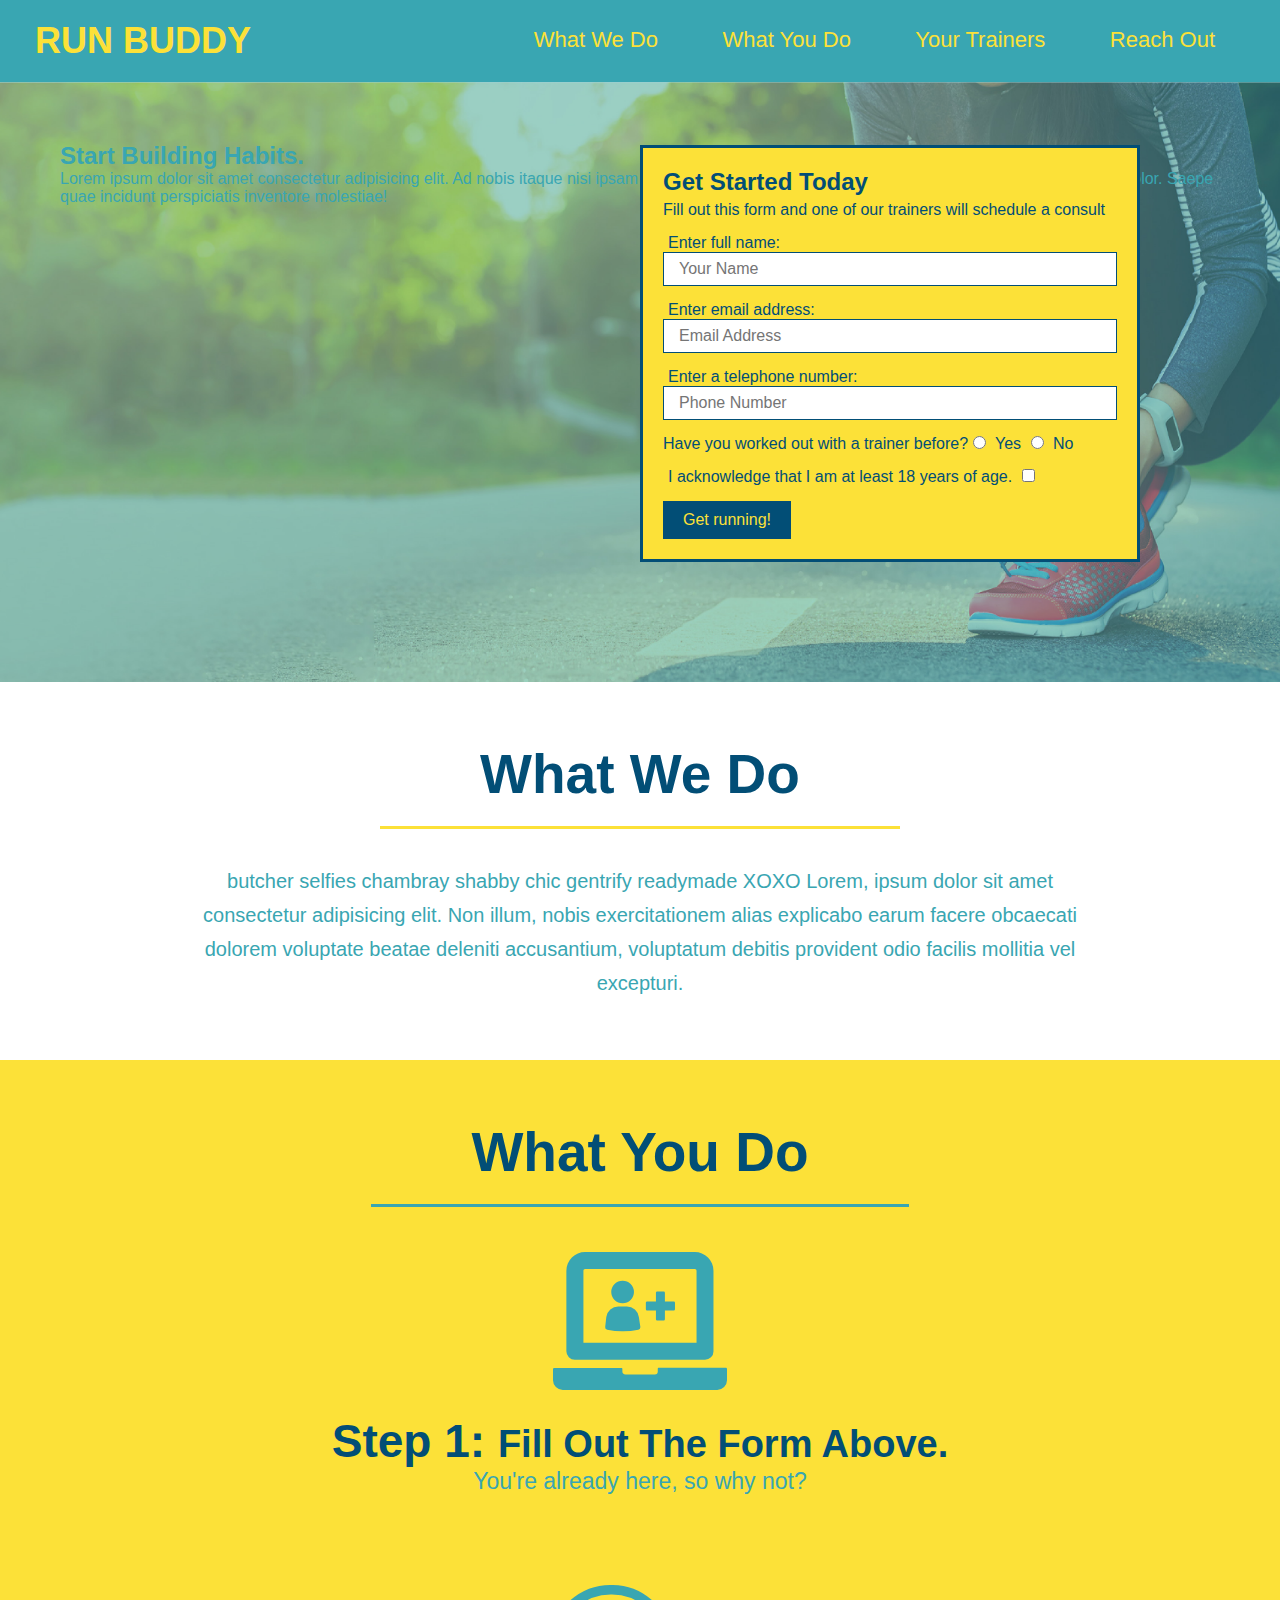
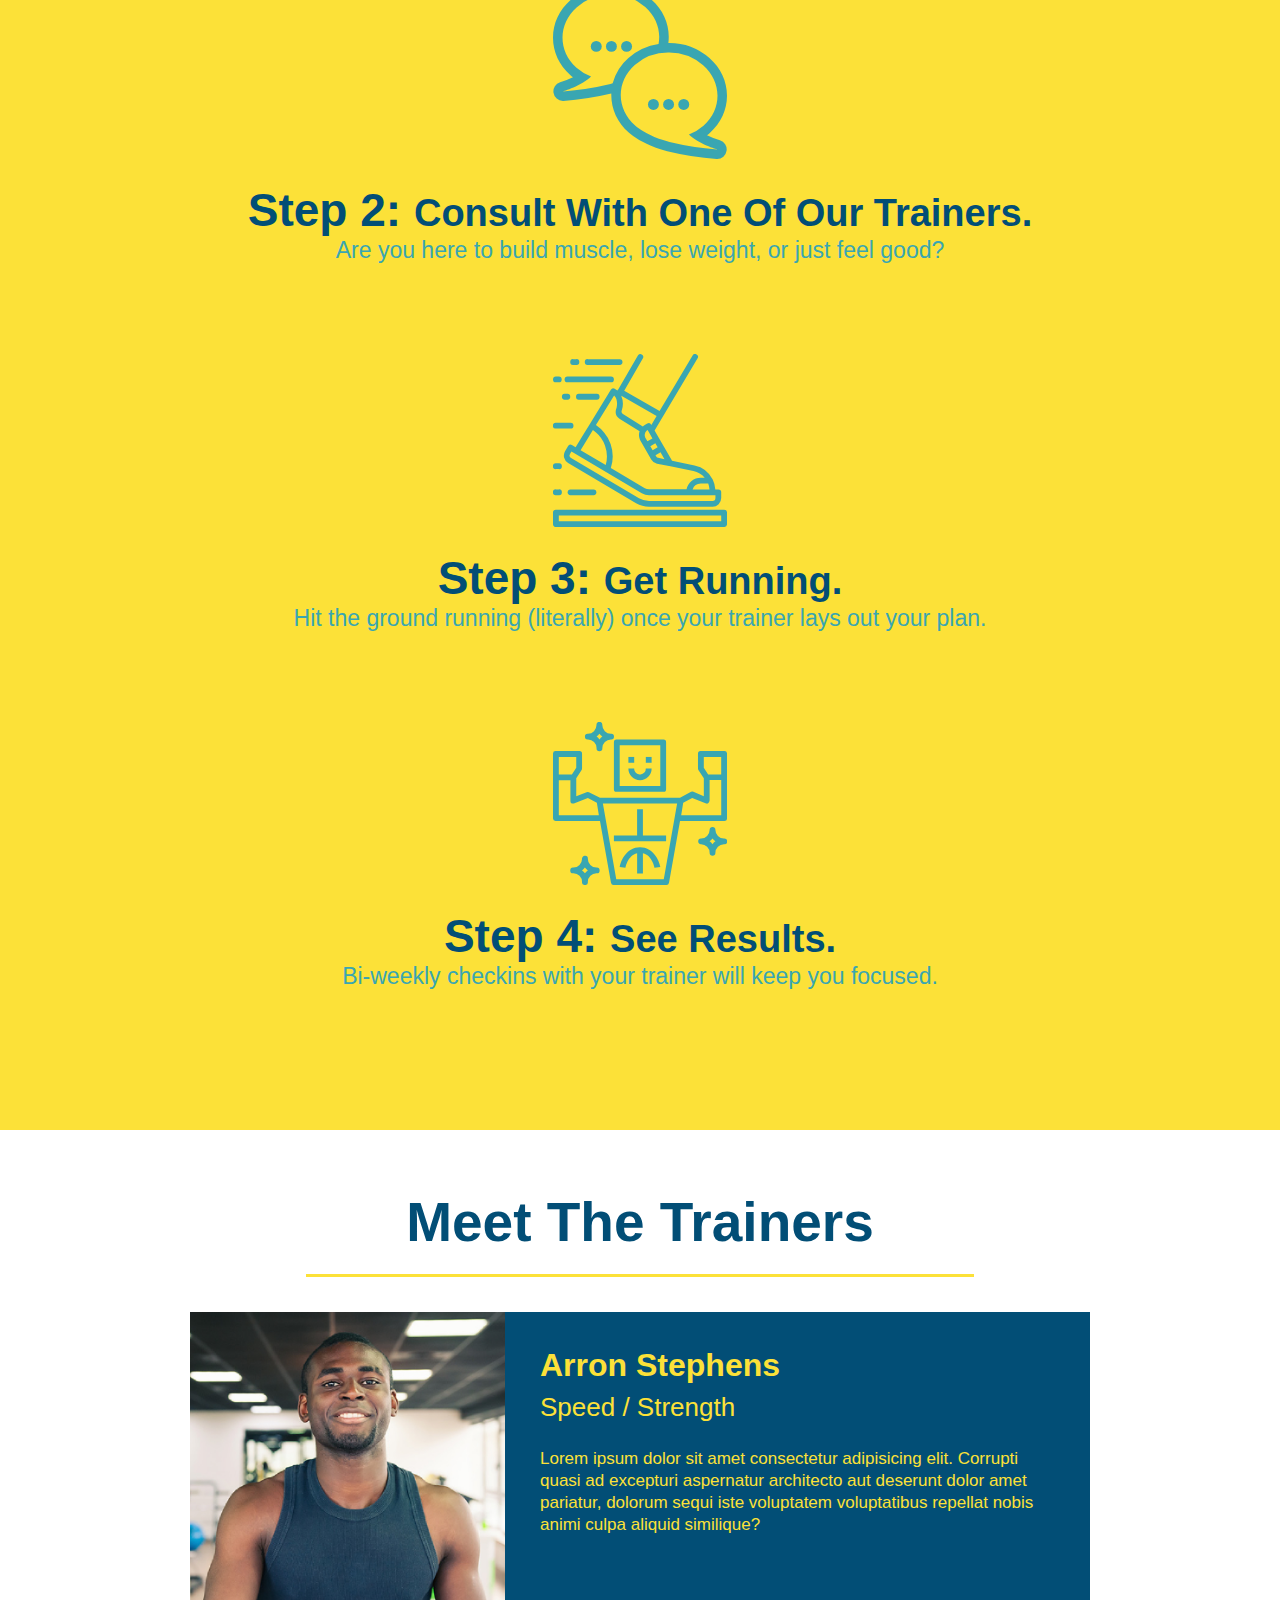
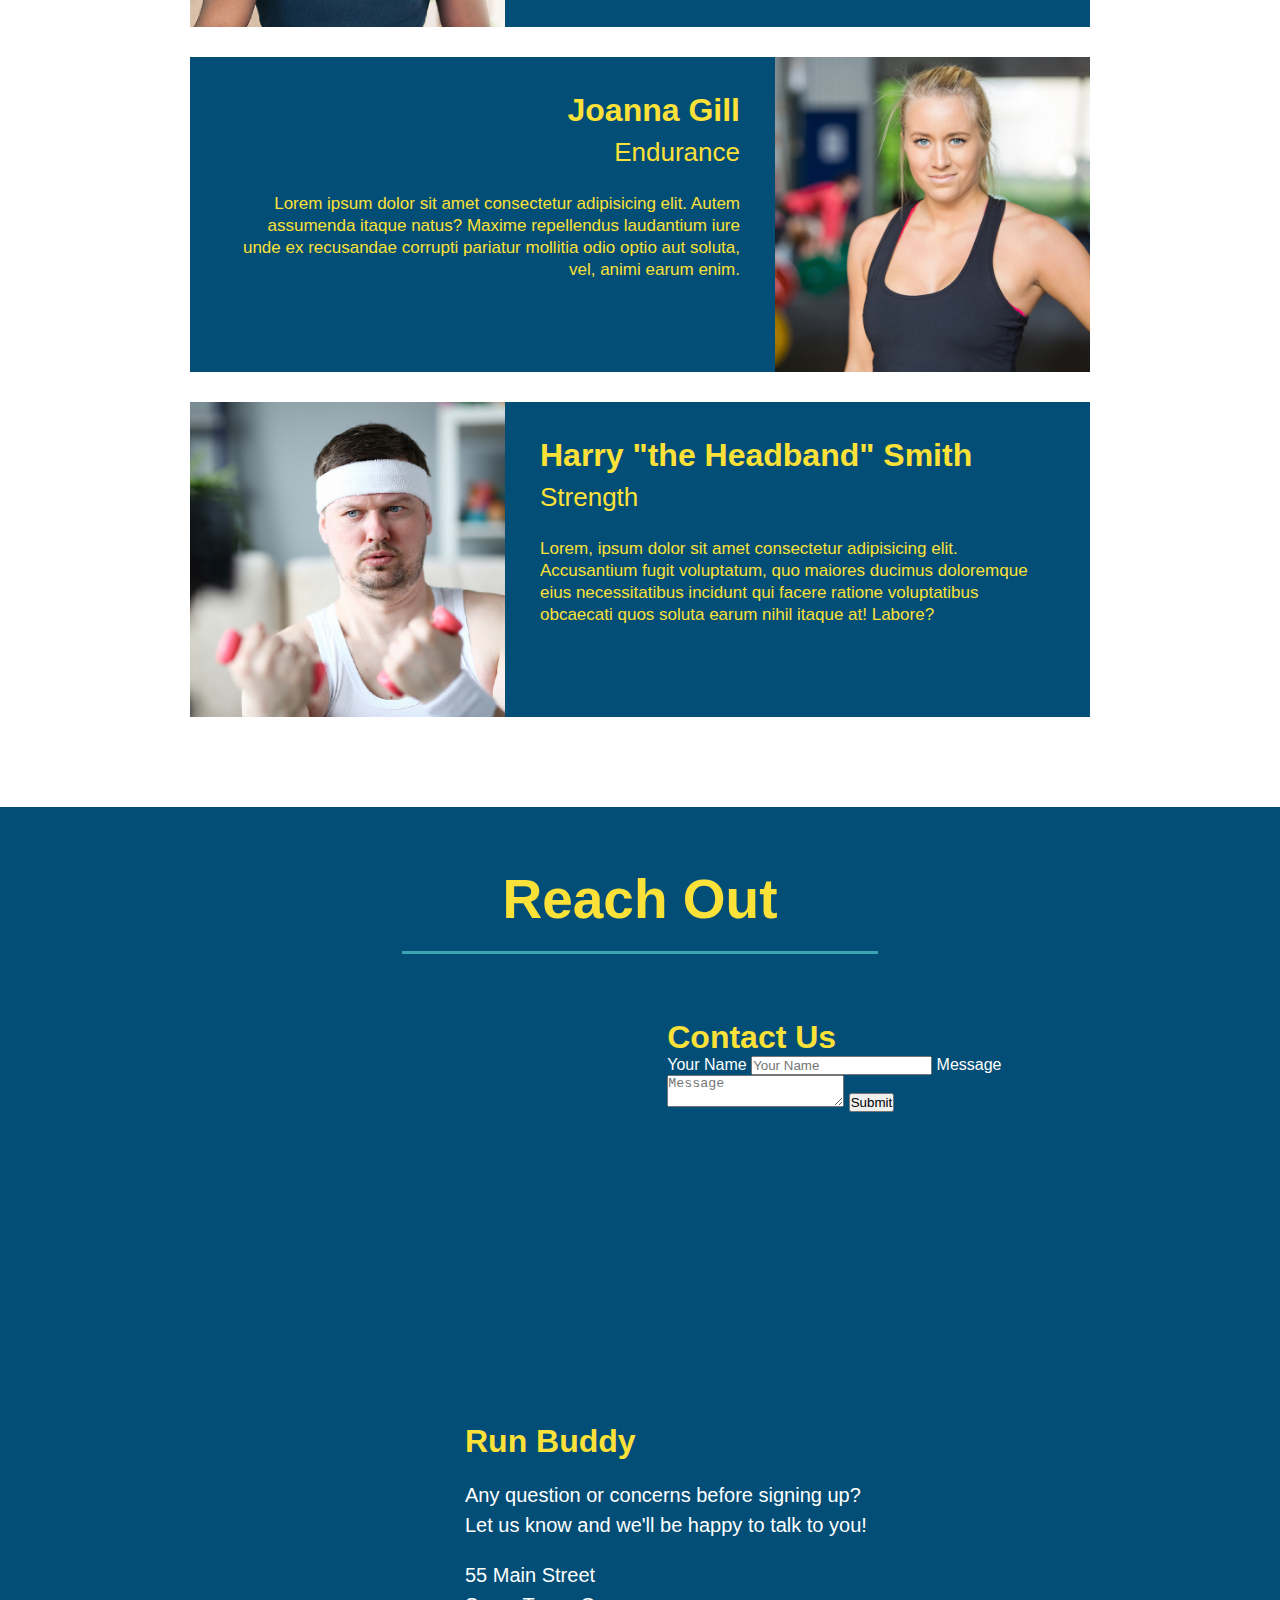
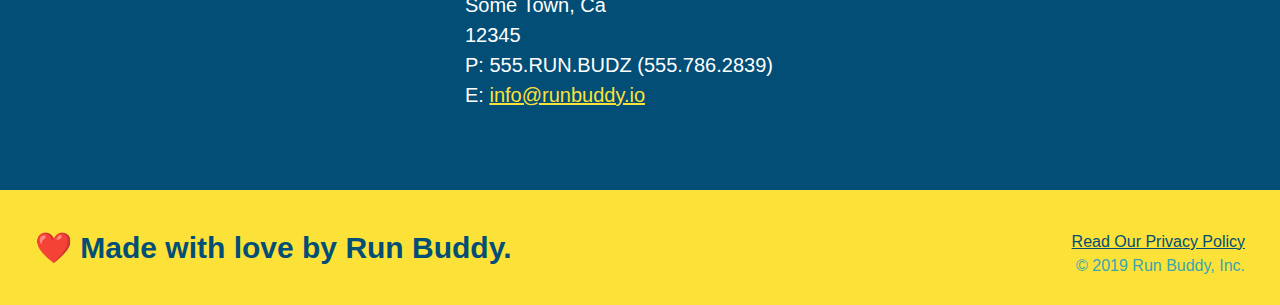
==== index.html @ 418b0c15 "add contact form" ====
<!DOCTYPE html>
<html lang="en">
    <head>
        <meta charset="UTF-8" />
        <link rel="stylesheet" href="./assets/css/style.css" />
        <title>Run Buddy</title>
    </head>
    <body>
        <!-- navigation -->
    <header>
        <h1>
            <a href="/">RUN BUDDY</a></h1>
        <nav>
            <!-- Unordered list element -->
            <ul>
                <!-- List item element -->
                <li>
                    <!-- Anchor element -->
                    <a href="#what-we-do">What We Do</A>
                </li>
                <li>
                    <a href="#what-you-do">What You Do</a>
                </li>
                <li>
                    <a href="#your-trainers">Your Trainers</a>
                </li>
                <li>
                    <a href="#reach-out">Reach Out</a>
                </li>
            </ul>
        </nav>
    </header>

    <!-- hero/jumbotron -->
    <section class="hero">
        <div class="hero-cta">
            <h2>Start Building Habits.</h2>
            <p>Lorem ipsum dolor sit amet consectetur adipisicing elit. Ad nobis itaque nisi ipsam aliquid nesciunt dolor minus cumque? Id nostrum vero quam officiis dolor. Saepe quae incidunt perspiciatis inventore molestiae!</p>
        </div>
        <div class="hero-form">
            <h3>Get Started Today</h3>
            <p>Fill out this form and one of our trainers will schedule a consult</p>
            <!-- Add form element -->
            <form>
                <label for="name">Enter full name:</label>
                <input type="text" placeholder="Your Name" name="name" id="name" class="form-input" />
                <label for="email">Enter email address:</label>
                <input type="email" placeholder="Email Address" name="email" id="email" class="form-input" />
                <label for="phone">Enter a telephone number:</label>
                <input type="tel" placeholder="Phone Number" name="phone" id="phone" class="form-input" />
                <p>
                    Have you worked out with a trainer before?
                    <input type="radio" name="trainer-confirm" id="trainer-yes" />
                    <label for="trainer-yes">Yes</label>
                    <input type="radio" name="trainer-confirm" id="trainer-no" />
                    <label for="trainer-no">No</label>
                </p>
                <p>
                    <label for="checkbox">
                        I acknowledge that I am at least 18 years of age.
                    </label>
                    <input type="checkbox" name="age-confirm" id="checkbox" />
                </p>
                <button type="submit">
                    Get running!
                </button>
            </form>
        </div>
    </section>
   
    <!-- "what we do" section -->
    <section id="what-we-do" class="intro">
        <h2 class="section-title primary-border">What We Do</h2>
        <p>
            butcher selfies chambray shabby chic gentrify readymade XOXO Lorem, ipsum dolor sit amet consectetur adipisicing elit. Non illum, nobis exercitationem alias explicabo earum facere obcaecati dolorem voluptate beatae deleniti accusantium, voluptatum debitis provident odio facilis mollitia vel excepturi.
        </p>
    </section>
    
    <!-- "what you do" section -->
    <section id="what-you-do" class="steps">
        <h2 class="section-title secondary-border">What You Do</h2>
        <div>
            <img src="./assets/images/step-1.svg" alt="" />
            <h3>Step 1: <span>Fill Out The Form Above.</span></h3>
            <p>
                You're already here, so why not?
            </p>
        </div>

        <div>
            <img src="./assets/images/step-2.svg" alt="" />
            <h3>Step 2: <span>Consult With One Of Our Trainers.</span></h3>
            <p>
                Are you here to build muscle, lose weight, or just feel good?
            </p>
        </div>
       
        <div>
            <img src="./assets/images/step-3.svg" alt="" />
            <h3>Step 3: <span>Get Running.</span></h3>
        <p>
            Hit the ground running (literally) once your trainer lays out your plan.
        </p>
        </div>

        <div>
            <img src="./assets/images/step-4.svg" alt="" />
            <h3>Step 4: <span>See Results.</span></h3>
            <p>
                Bi-weekly checkins with your trainer will keep you focused.
            </p>   
        </div>
                  
    </section>
    
    <!-- "meet the trainers" section -->
    <section id="your-trainers" class="trainers">
        <h2 class="section-title primary-border">Meet The Trainers</h2>
        <article class="trainer">
            <img src="./assets/images/trainer-1.jpg" alt="Arron Stephens in his workout clothes, ready to pump iron" />
            <div class="trainer-bio text-left">
                <h3>Arron Stephens</h3>
                <h4>Speed / Strength</h4>
                <p>
                    Lorem ipsum dolor sit amet consectetur adipisicing elit. Corrupti quasi ad excepturi aspernatur architecto aut deserunt dolor amet pariatur, dolorum sequi iste voluptatem voluptatibus repellat nobis animi culpa aliquid similique?
                </p>
            </div>
        </article>

        <article class="trainer">
            <div class="trainer-bio text-right">
                <h3>Joanna Gill</h3>
                <h4>Endurance</h4>
                <p>
                    Lorem ipsum dolor sit amet consectetur adipisicing elit. Autem assumenda itaque natus? Maxime repellendus laudantium iure unde ex recusandae corrupti pariatur mollitia odio optio aut soluta, vel, animi earum enim.
                </p>
            </div>
                <img src="./assets/images/trainer-2.jpg" alt="Joanna Gill cooling off after a workout" />
        </article>

        <article class="trainer">
            <img src="./assets/images/trainer-3.jpg" alt="Harry Smith wearing a headband and lifting comically small pink weights" />
            <div class="trainer-bio text-left">
                <h3>Harry "the Headband" Smith</h3>
                <h4>Strength</h4>
                <p>
                    Lorem, ipsum dolor sit amet consectetur adipisicing elit. Accusantium fugit voluptatum, quo maiores ducimus doloremque eius necessitatibus incidunt qui facere ratione voluptatibus obcaecati quos soluta earum nihil itaque at! Labore?
                </p>
            </div>
        </article>
    </section> 
    
    <!-- "reach out" section -->
    <section id="reach-out" class="contact">
        <h2 class="section-title secondary-border">Reach Out</h2>
        <div class="contact-info">
            <iframe src="https://www.google.com/maps/embed?pb=!1m18!1m12!1m3!1d2885.3401686967077!2d-79.30159888404758!3d43.68269095854047!2m3!1f0!2f0!3f0!3m2!1i1024!2i768!4f13.1!3m3!1m2!1s0x89d4cc1a464af03f%3A0x1c36d03a1cdb30b9!2s123%20Main%20St%2C%20Toronto%2C%20ON%20M4E%202V9!5e0!3m2!1sen!2sca!4v1640147553004!5m2!1sen!2sca" style="border:0;" allowfullscreen="" loading="lazy"></iframe>
            <div class="contact-form">
                <h3>Contact Us</h3>
                <form>
                    <label for="contact-name">Your Name</label>
                    <input type="text" id="contact-name" placeholder="Your Name" />

                    <label for="contact-message">Message</label>
                    <textarea id="contact-message" placeholder="Message"></textarea>

                    <button type="submit">Submit</button>
                </form>
            </div>
            <div>
                <h3>Run Buddy</h3>
                <p>
                    Any question or concerns before signing up? <br /> Let us know and we'll be happy to talk to you!
                </p>
                <address>
                    55 Main Street <br />
                    Some Town, Ca <br />
                    12345<br />
                    P: 555.RUN.BUDZ (555.786.2839)<br />
                    E: <a href="mailto:info@runbuddy.io">info@runbuddy.io</a>
                </address>
            </div>
        </div>
    </section>

    <!-- footer -->
    <footer>
        <h2>❤️ Made with love by Run Buddy.</h2>
        <div>
            <a href="./privacy-policy.html">Read Our Privacy Policy</a><br />
            &copy; 2019 Run Buddy, Inc.
        </div>
    </footer>    
    
    </body>
</html>
---- assets/css/style.css ----
* {
    margin: 0;
    padding: 0;
    box-sizing: border-box;
}

body {
/* more on this crazy alphamumeric value in a minute */
color: #39a6b2;
    font-family: Helvetica, Arial, sans-serif;
}

/* apply styles to <header> */
header {
    padding: 20px 35px;
    background-color: #39a6b2;
}

header h1 {
    font-weight: bold;
    font-size: 36px;
    color: #fce138;
    margin: 0;
    display: inline;
}

header a {
    text-decoration: none;
    color: #fce138;
}

header nav {
    float: right;
    margin: 7px 0;
}

header nav ul li {
    display: inline;
}

header nav ul li a {
    margin: 0 30px;
    font-weight: lighter;
    font-size: 22px;
}

footer {
    background: #fce138;
    width: 100%;
    padding: 40px 35px;
}

footer h2 {
    display: inline;
    color: #024e76;
    font-size: 30px;
    margin: 0;
}

footer div {
    float: right;
    line-height: 1.5;
    text-align: right;
}

footer a {
    color: #024e76;
}

section {
    padding: 60px;
}

.section-title {
    font-size: 55px;
    color: #024e76;
    margin-bottom: 35px;
    padding: 0 100px 20px 100px;
    display: inline-block;
    border-bottom: 3px solid;
}

.primary-border {
    border-color: #fce138;
}

.secondary-border {
    border-color: #39a6b2;
}

.text-left {
    text-align: left;
}

.text-right {
    text-align: right;
}

/* Hero Style Start */
.hero {
    background-image: url("../images/hero-bg.jpg");
    height: 600px;
    background-size: cover;
    background-position: center;
    position: relative;
}


.hero-form {
    background-color: #fce138;
    color:#024e76;
    padding: 20px;
    width: 500px;
    border: solid 3px #024e76;
    position: absolute;
    bottom: 120px;
    right: 140px;
}

.hero-form h3 {
    font-size: 24px;
    margin: 0px;
}

.hero-form p {
    margin: 5px 0 15px 0;
}

.hero-form label {
    margin: 0 5px;
}

.hero-form button {
    color:#fce138;
    background-color: #024e76;
    border: none;
    padding: 10px 20px;
    font-size: 16px;
}

/* Hero Style End */

.form-input {
    border: 1px solid #024e76;
    display: block;
    padding: 7px 15px;
    font-size: 16px;
    color: #024e76;
    width: 100%;
    margin-bottom: 15px;
}

.intro {
    text-align: center;
}


.intro p {
    line-height: 1.7;
    color: #39a6b2;
    width: 80%;
    font-size: 20px;
    margin: 0 auto;

}

.steps {
    text-align: center;
    background: #fce138;
}

.steps div {
    margin-bottom: 80px;
}

.steps img {
    width: 15%;
    margin: 10px 0;
}

.steps h3 {
    color: #024e76;
    font-size: 46px;
    margin-top: 10px;
}

.steps p {
    color: #39a6b2;
    font-size: 23px;
}

.steps span {
    font-size: 38px;
}

.trainers {
    text-align: center;
}

.trainer {
    width: 900px;
    margin: 0 auto 30px auto;
    background: #024e76;
    color: #fce138;
    overflow: auto;
}

.trainer img {
    width: 35%;
    float: left;
}

.trainer-bio {
    padding: 35px;
    float: left;
    width: 65%;
}

.trainer-bio h3 {
    font-size: 32px;
    margin-bottom: 8px;
}

.trainer-bio h4 {
    font-weight: lighter;
    font-size: 26px;
    margin-bottom: 25px;
}

.trainer-bio p {
    font-size: 17px;
    line-height: 1.3;
}

.contact {
    background: #024e76;
    text-align: center;
}

.contact h2 {
    color: #fce138;
}

.contact-info iframe {
    width: 400px;
    height: 400px;
}

.contact-info div {
    width: 410px;
    display: inline-block;
    vertical-align: top;
    text-align: left;
    margin: 30px 0 0 60px;
    color: white;
}

.contact-info h3 {
    color: #fce138;
    font-size: 32px;
}

.contact-info p, .contact-info address {
    margin: 20px 0;
    line-height: 1.5;
    font-size: 20px;
    font-style: normal;
}

.contact-info a {
    color: #fce138;
}
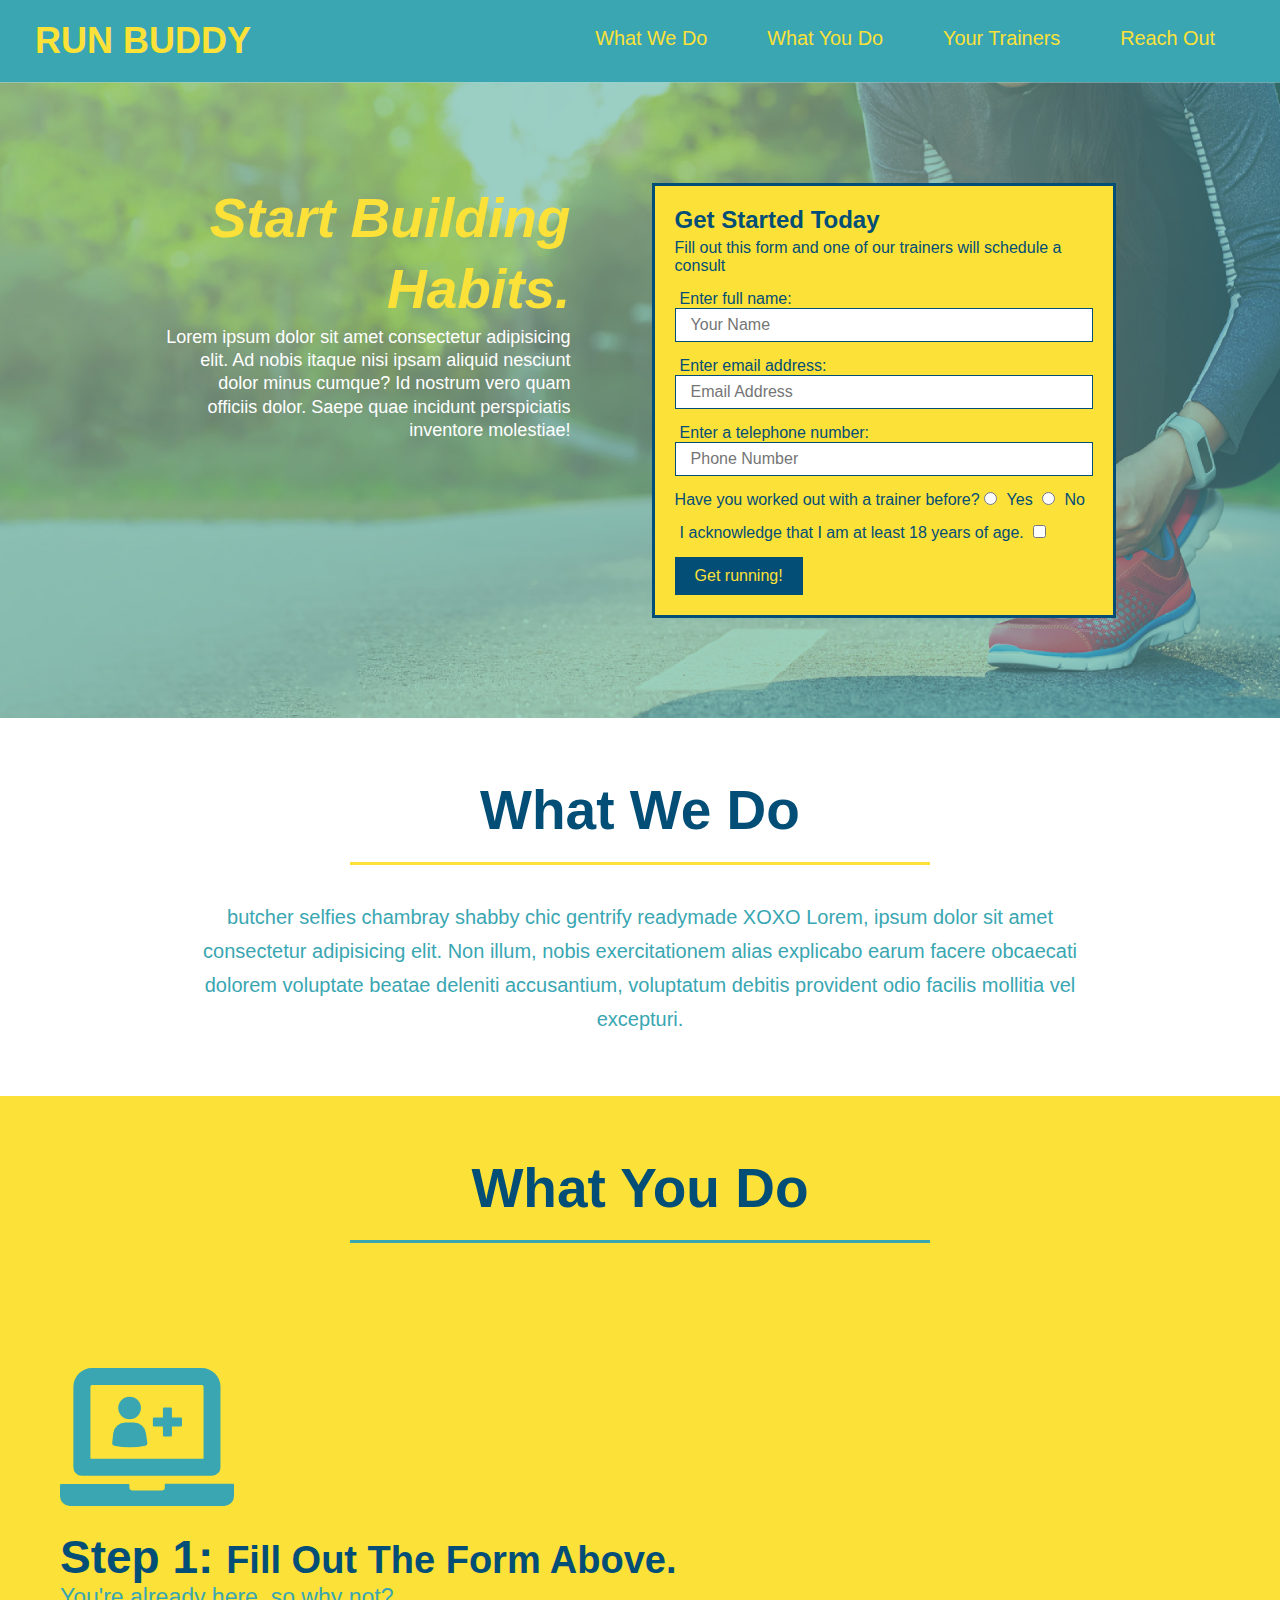
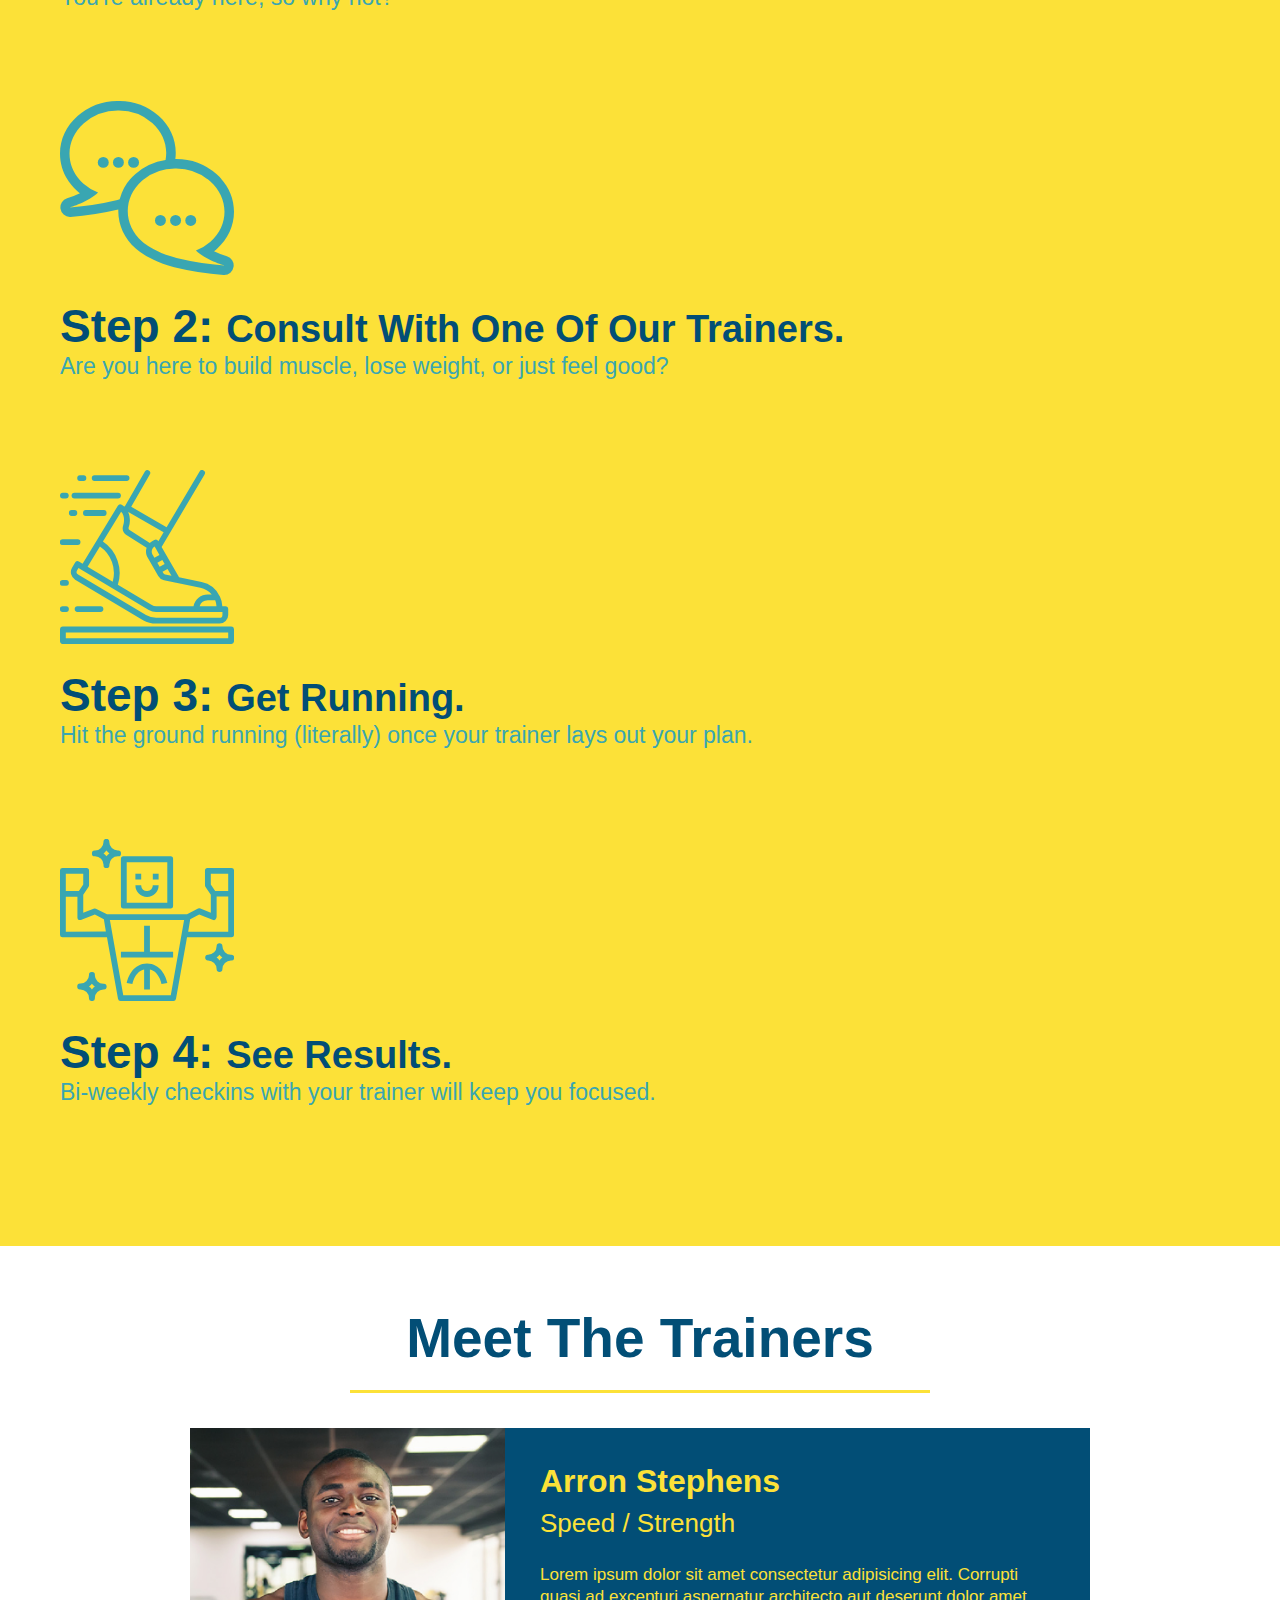
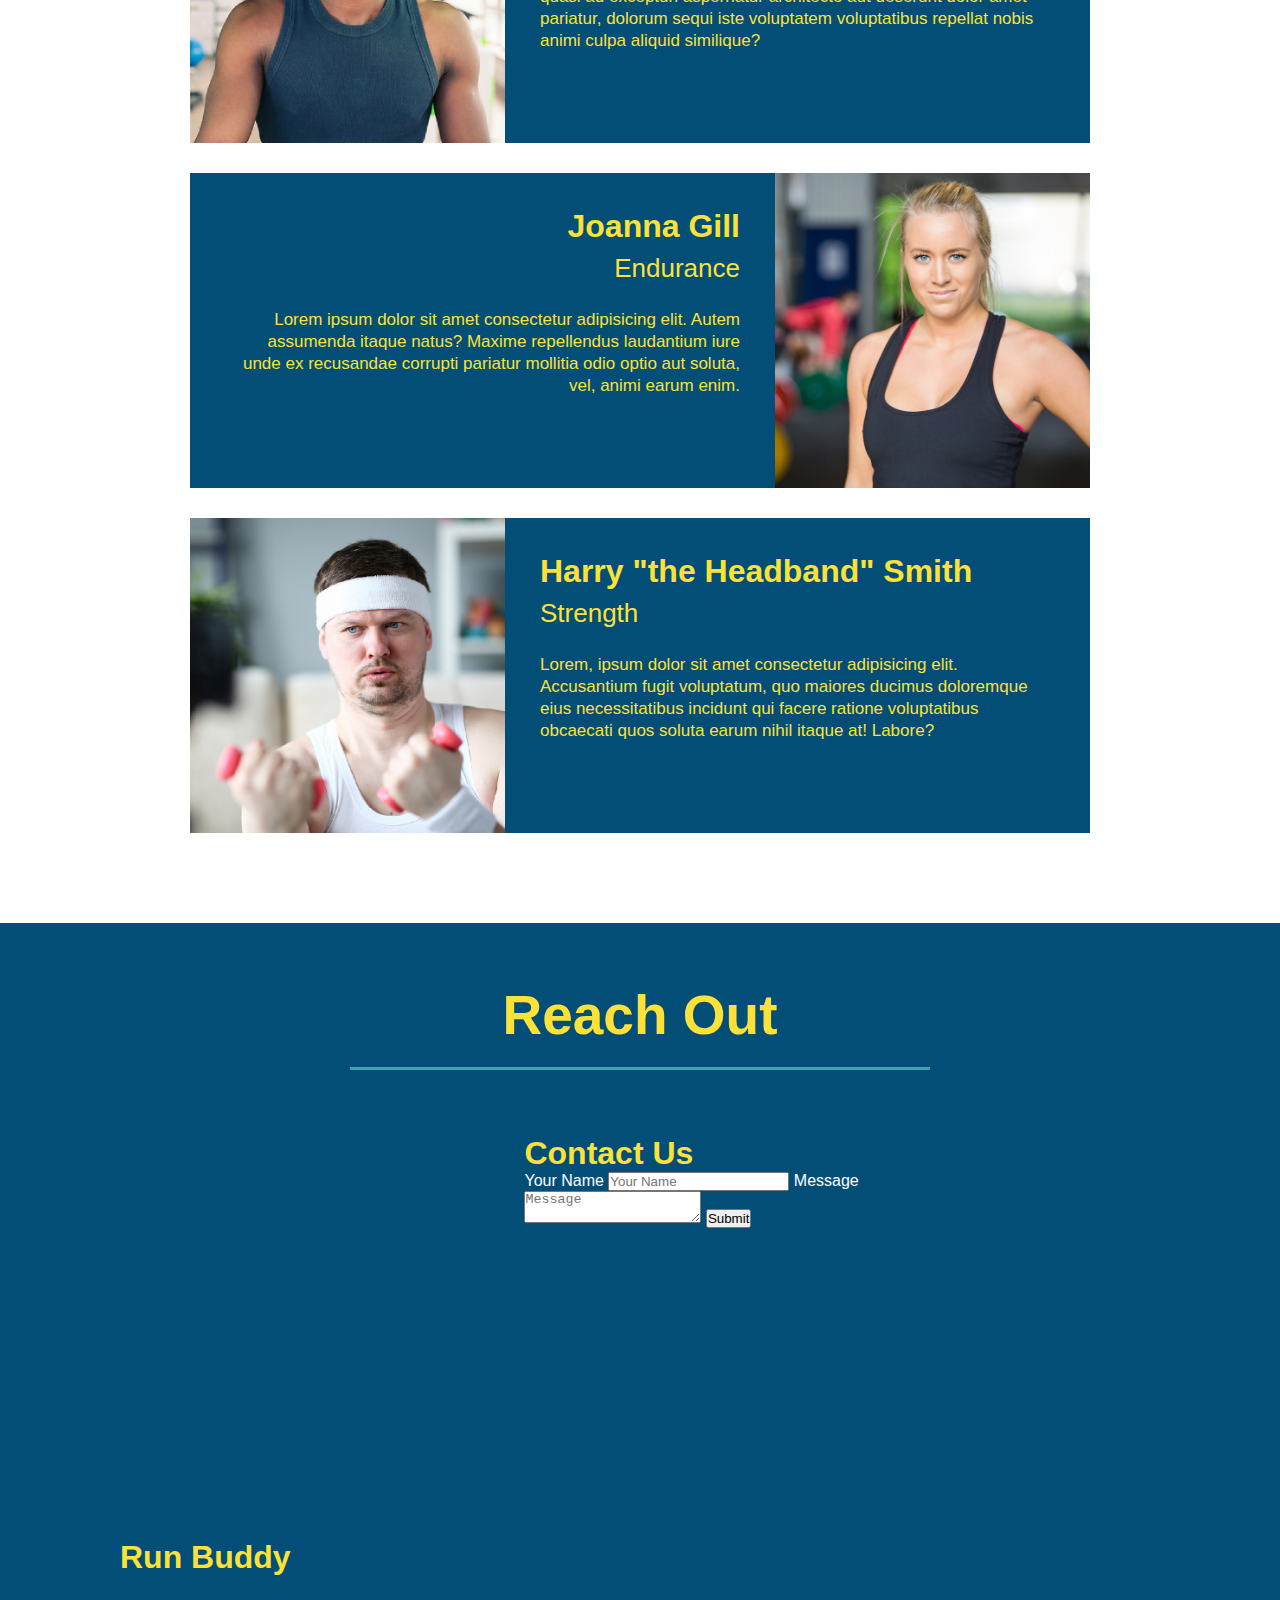
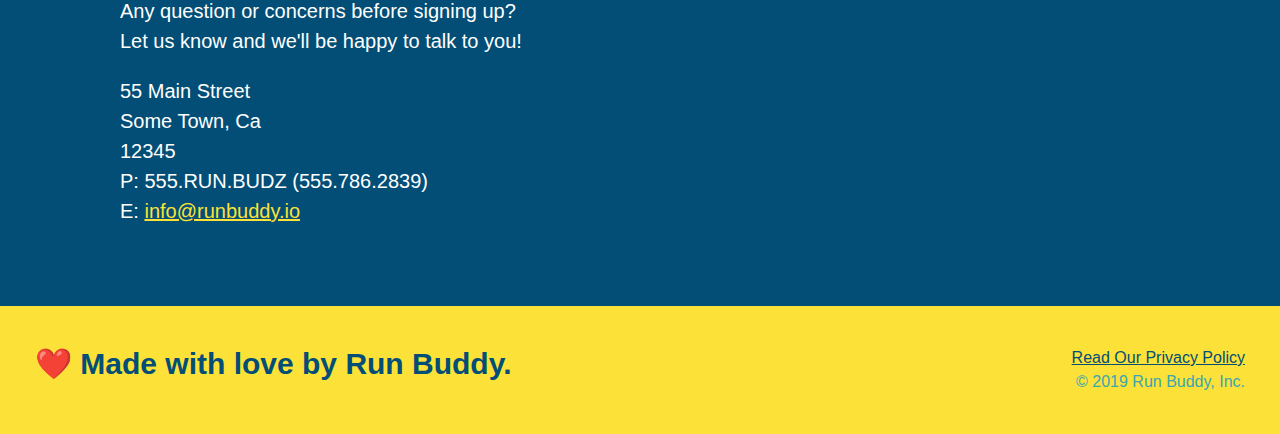
==== commit 68d3ba85: "cleaning up HTML and CSS" ====
--- a/index.html
+++ b/index.html
@@ -8,8 +8,7 @@
     <body>
         <!-- navigation -->
     <header>
-        <h1>
-            <a href="/">RUN BUDDY</a></h1>
+        <h1><a href="/">RUN BUDDY</a></h1>
         <nav>
             <!-- Unordered list element -->
             <ul>
@@ -70,15 +69,21 @@
    
     <!-- "what we do" section -->
     <section id="what-we-do" class="intro">
-        <h2 class="section-title primary-border">What We Do</h2>
-        <p>
-            butcher selfies chambray shabby chic gentrify readymade XOXO Lorem, ipsum dolor sit amet consectetur adipisicing elit. Non illum, nobis exercitationem alias explicabo earum facere obcaecati dolorem voluptate beatae deleniti accusantium, voluptatum debitis provident odio facilis mollitia vel excepturi.
-        </p>
+        <div class="flex-row">
+            <h2 class="section-title primary-border">What We Do</h2>
+        </div>
+        <div class="flex-row">
+            <p>
+                butcher selfies chambray shabby chic gentrify readymade XOXO Lorem, ipsum dolor sit amet consectetur adipisicing elit. Non illum, nobis exercitationem alias explicabo earum facere obcaecati dolorem voluptate beatae deleniti accusantium, voluptatum debitis provident odio facilis mollitia vel excepturi.
+            </p>
+        </div>
     </section>
     
     <!-- "what you do" section -->
     <section id="what-you-do" class="steps">
-        <h2 class="section-title secondary-border">What You Do</h2>
+        <div class="flex-row">
+            <h2 class="section-title secondary-border">What You Do</h2>
+        </div>
         <div>
             <img src="./assets/images/step-1.svg" alt="" />
             <h3>Step 1: <span>Fill Out The Form Above.</span></h3>
@@ -115,7 +120,9 @@
     
     <!-- "meet the trainers" section -->
     <section id="your-trainers" class="trainers">
-        <h2 class="section-title primary-border">Meet The Trainers</h2>
+        <div class="flex-row">
+            <h2 class="section-title primary-border">Meet The Trainers</h2>
+        </div>
         <article class="trainer">
             <img src="./assets/images/trainer-1.jpg" alt="Arron Stephens in his workout clothes, ready to pump iron" />
             <div class="trainer-bio text-left">
@@ -152,7 +159,9 @@
     
     <!-- "reach out" section -->
     <section id="reach-out" class="contact">
-        <h2 class="section-title secondary-border">Reach Out</h2>
+        <div class="flex-row">
+            <h2 class="section-title secondary-border">Reach Out</h2>
+        </div>
         <div class="contact-info">
             <iframe src="https://www.google.com/maps/embed?pb=!1m18!1m12!1m3!1d2885.3401686967077!2d-79.30159888404758!3d43.68269095854047!2m3!1f0!2f0!3f0!3m2!1i1024!2i768!4f13.1!3m3!1m2!1s0x89d4cc1a464af03f%3A0x1c36d03a1cdb30b9!2s123%20Main%20St%2C%20Toronto%2C%20ON%20M4E%202V9!5e0!3m2!1sen!2sca!4v1640147553004!5m2!1sen!2sca" style="border:0;" allowfullscreen="" loading="lazy"></iframe>
             <div class="contact-form">
--- a/assets/css/style.css
+++ b/assets/css/style.css
@@ -14,6 +14,9 @@
 header {
     padding: 20px 35px;
     background-color: #39a6b2;
+    display: flex;
+    justify-content: space-between;
+    flex-wrap: wrap;
 }
 
 header h1 {
@@ -21,44 +24,49 @@
     font-size: 36px;
     color: #fce138;
     margin: 0;
-    display: inline;
+   
 }
 
 header a {
     text-decoration: none;
     color: #fce138;
+    
 }
 
 header nav {
-    float: right;
     margin: 7px 0;
 }
 
-header nav ul li {
-    display: inline;
+header nav ul {
+    display: flex;
+    flex-wrap: wrap;
+    justify-content: space-between;
+    align-items: center;
+    list-style: none;
 }
 
 header nav ul li a {
     margin: 0 30px;
     font-weight: lighter;
-    font-size: 22px;
+    font-size: 1.55vw;
 }
 
 footer {
     background: #fce138;
     width: 100%;
     padding: 40px 35px;
+    display: flex;
+    justify-content: space-between;
+    flex-wrap: wrap;
 }
 
 footer h2 {
-    display: inline;
     color: #024e76;
     font-size: 30px;
     margin: 0;
 }
 
 footer div {
-    float: right;
     line-height: 1.5;
     text-align: right;
 }
@@ -74,10 +82,11 @@
 .section-title {
     font-size: 55px;
     color: #024e76;
-    margin-bottom: 35px;
-    padding: 0 100px 20px 100px;
-    display: inline-block;
     border-bottom: 3px solid;
+    padding-bottom: 20px;
+    text-align: center;
+    margin: 0 auto 35px auto;
+    width: 50%;
 }
 
 .primary-border {
@@ -99,22 +108,36 @@
 /* Hero Style Start */
 .hero {
     background-image: url("../images/hero-bg.jpg");
-    height: 600px;
     background-size: cover;
     background-position: center;
-    position: relative;
-}
-
+    display: flex;
+    justify-content: center;
+    flex-wrap: wrap;
+}
+
+.hero-cta {
+    width: 35%;
+    text-align: right;
+    margin: 3.5%;
+    color: #fff;
+    font-size: 18px;
+    line-height: 1.3;
+}
+
+.hero-cta h2 {
+    font-style:italic;
+    font-size: 55px;
+    color:#fce138;
+}
 
 .hero-form {
     background-color: #fce138;
     color:#024e76;
     padding: 20px;
-    width: 500px;
+    width: 40%;
+    margin: 3.5%;
     border: solid 3px #024e76;
-    position: absolute;
-    bottom: 120px;
-    right: 140px;
+    
 }
 
 .hero-form h3 {
@@ -150,10 +173,6 @@
     margin-bottom: 15px;
 }
 
-.intro {
-    text-align: center;
-}
-
 
 .intro p {
     line-height: 1.7;
@@ -161,11 +180,11 @@
     width: 80%;
     font-size: 20px;
     margin: 0 auto;
-
+    text-align: center;
 }
 
 .steps {
-    text-align: center;
+
     background: #fce138;
 }
 
@@ -194,7 +213,7 @@
 }
 
 .trainers {
-    text-align: center;
+
 }
 
 .trainer {
@@ -234,7 +253,6 @@
 
 .contact {
     background: #024e76;
-    text-align: center;
 }
 
 .contact h2 {
@@ -269,4 +287,8 @@
 
 .contact-info a {
     color: #fce138;
+}
+
+.flex-row {
+    display: flex;
 }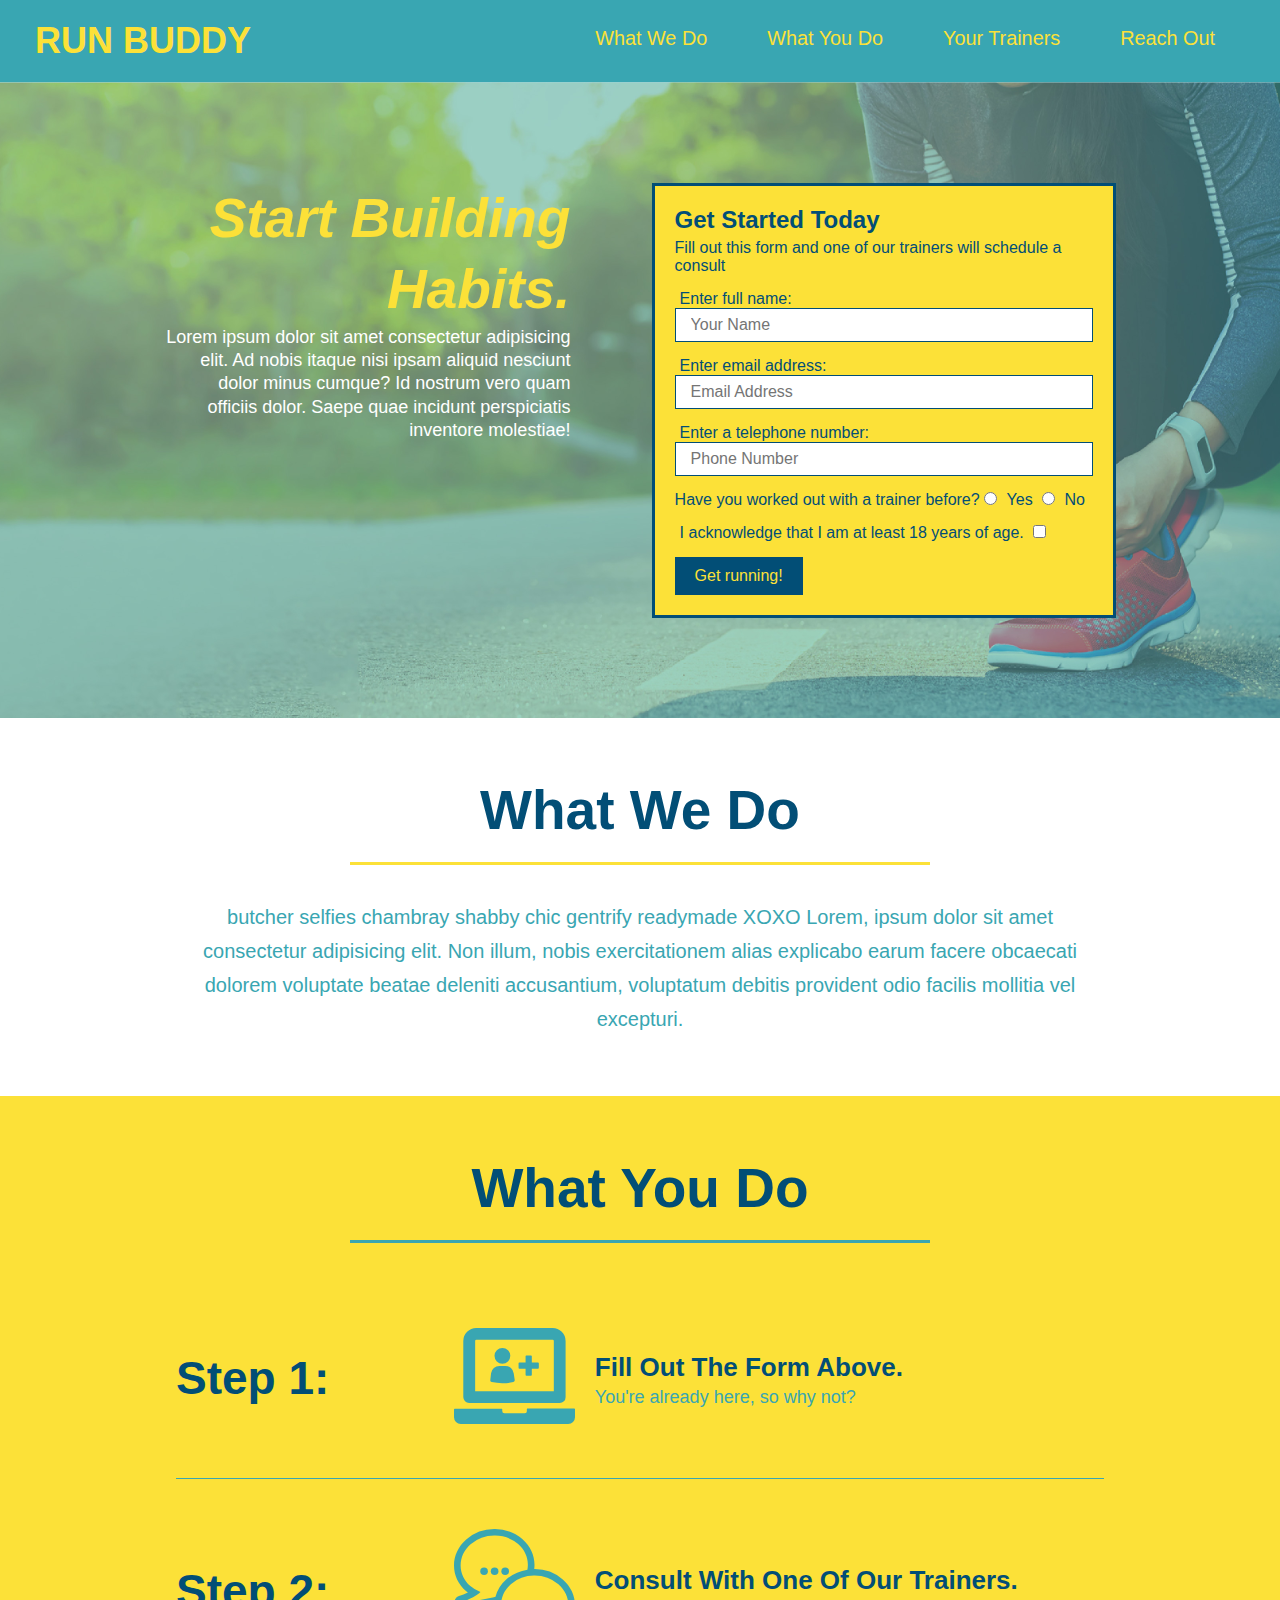
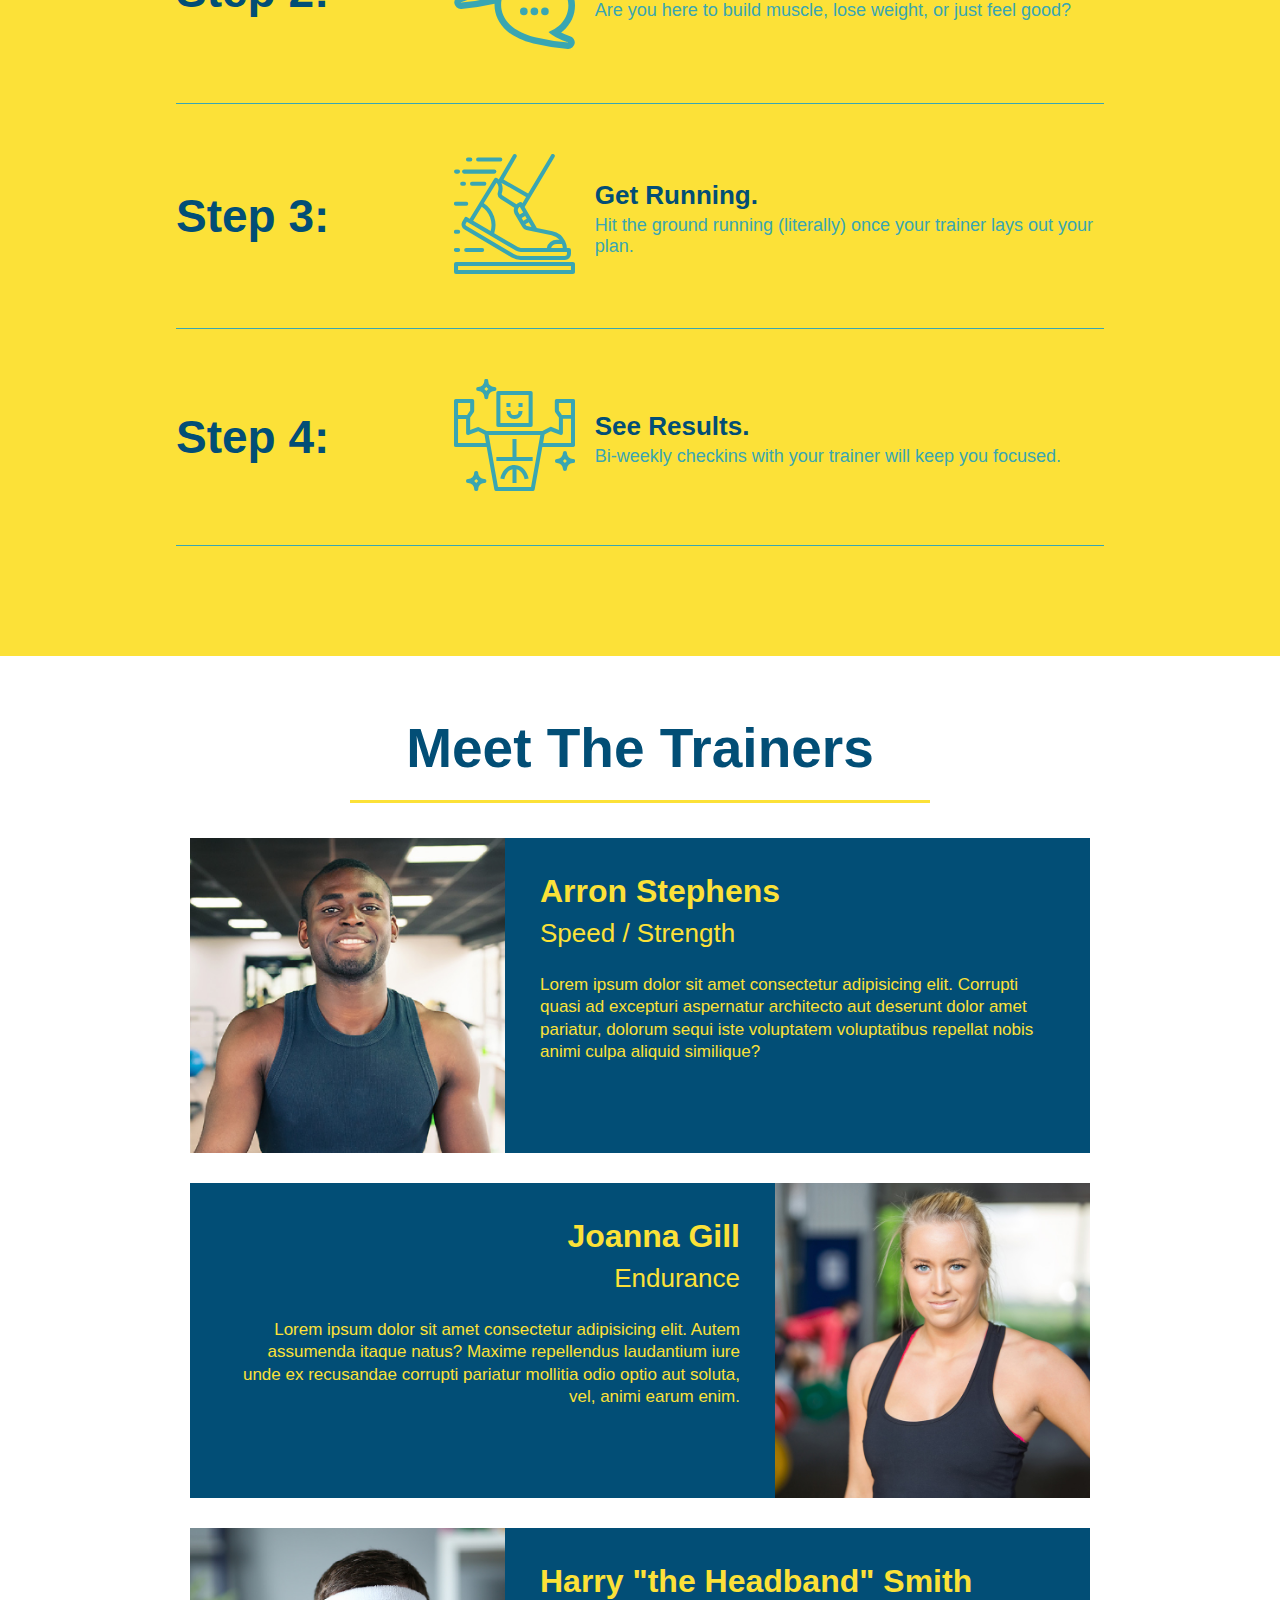
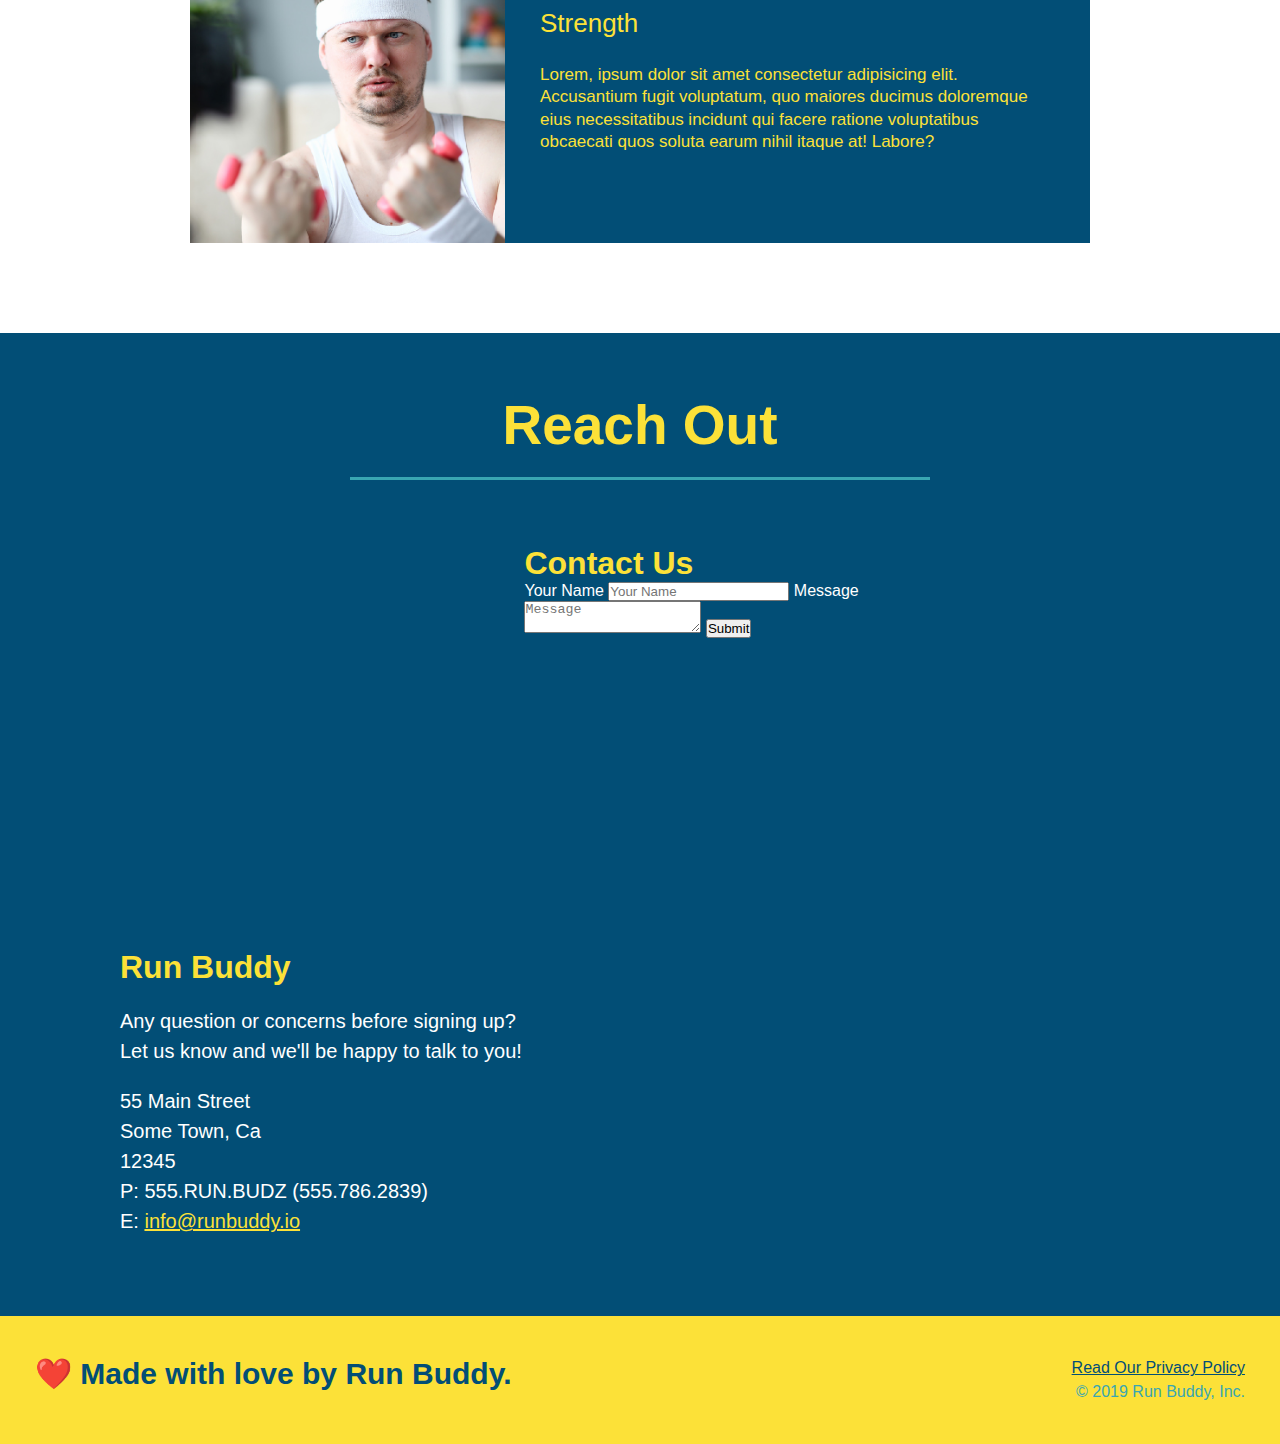
==== commit 881dc601: "cleaning up HTML and CSS some more" ====
--- a/index.html
+++ b/index.html
@@ -84,38 +84,61 @@
         <div class="flex-row">
             <h2 class="section-title secondary-border">What You Do</h2>
         </div>
-        <div>
-            <img src="./assets/images/step-1.svg" alt="" />
-            <h3>Step 1: <span>Fill Out The Form Above.</span></h3>
-            <p>
-                You're already here, so why not?
-            </p>
-        </div>
-
-        <div>
-            <img src="./assets/images/step-2.svg" alt="" />
-            <h3>Step 2: <span>Consult With One Of Our Trainers.</span></h3>
-            <p>
-                Are you here to build muscle, lose weight, or just feel good?
-            </p>
-        </div>
-       
-        <div>
-            <img src="./assets/images/step-3.svg" alt="" />
-            <h3>Step 3: <span>Get Running.</span></h3>
-        <p>
-            Hit the ground running (literally) once your trainer lays out your plan.
-        </p>
-        </div>
-
-        <div>
-            <img src="./assets/images/step-4.svg" alt="" />
-            <h3>Step 4: <span>See Results.</span></h3>
-            <p>
-                Bi-weekly checkins with your trainer will keep you focused.
-            </p>   
-        </div>
-                  
+
+            <div class="step">
+                <h3>Step 1:</h3>
+                <div class="step-info">
+                    <div class="step-img">
+                        <img src="./assets/images/step-1.svg" alt="" />
+                    </div>
+                    <div class="step-text">
+                        <h4>Fill Out The Form Above.</h4>
+                        <p>You're already here, so why not?</p>
+                    </div>
+                </div>
+            </div>
+
+            <div class="step">
+                <h3>Step 2:</h3>
+                <div class="step-info">
+                    <div class="step-img">
+                        <img src="./assets/images/step-2.svg" alt="" />
+                    </div>
+                    <div class="step-text">
+                        <h4>Consult With One Of Our Trainers.</h4>
+                        <p>Are you here to build muscle, lose weight, or just feel good?</p>
+                    </div>
+                </div>
+            </div>
+
+
+            <div class="step">
+                <h3>Step 3:</h3>
+                <div class="step-info">
+                    <div class="step-img">
+                        <img src="./assets/images/step-3.svg" alt="" />
+                    </div>
+                    <div class="step-text">
+                        <h4>Get Running.</h4>
+                        <p>Hit the ground running (literally) once your trainer lays out your plan.</p>
+                    </div>
+                </div>
+            </div>
+
+            <div class="step">
+                <h3>Step 4:</h3>
+                <div class="step-info">
+                    <div class="step-img">
+                        <img src="./assets/images/step-4.svg" alt="" />
+                    </div>
+                    <div class="step-text">
+                        <h4>See Results.</h4>
+                        <p>Bi-weekly checkins with your trainer will keep you focused.</p>
+                    </div>
+                </div>
+            </div>
+
+                 
     </section>
     
     <!-- "meet the trainers" section -->
--- a/assets/css/style.css
+++ b/assets/css/style.css
@@ -188,32 +188,52 @@
     background: #fce138;
 }
 
-.steps div {
-    margin-bottom: 80px;
-}
-
-.steps img {
-    width: 15%;
-    margin: 10px 0;
-}
-
-.steps h3 {
+.step {
+    margin: 50px auto;
+    padding-bottom: 50px;
+    width: 80%;
+    border-bottom: 1px solid #39a6b2;
+    display: flex;
+    flex-wrap: wrap;
+    align-items: center;
+    justify-content: space-between;
+}
+
+.step h3 {
     color: #024e76;
     font-size: 46px;
-    margin-top: 10px;
-}
-
-.steps p {
+    flex: 1 30%;
+}
+
+.step-info {
+    flex: 2 70%;
+    display: flex;
+    flex-wrap:wrap;
+    align-items: center;
+}
+
+.step-text p {
     color: #39a6b2;
-    font-size: 23px;
-}
-
-.steps span {
-    font-size: 38px;
-}
-
-.trainers {
-
+    font-size: 18px;
+}
+
+.step-text h4 {
+    font-size: 26px;
+    line-height: 1.5;
+    color: #024e76;
+}
+
+.step-img {
+    flex: 1 12%;
+    margin-right: 20px;
+}
+
+.step-text {
+    flex:12;
+}
+
+.step-img img {
+    max-width: 100%;
 }
 
 .trainer {
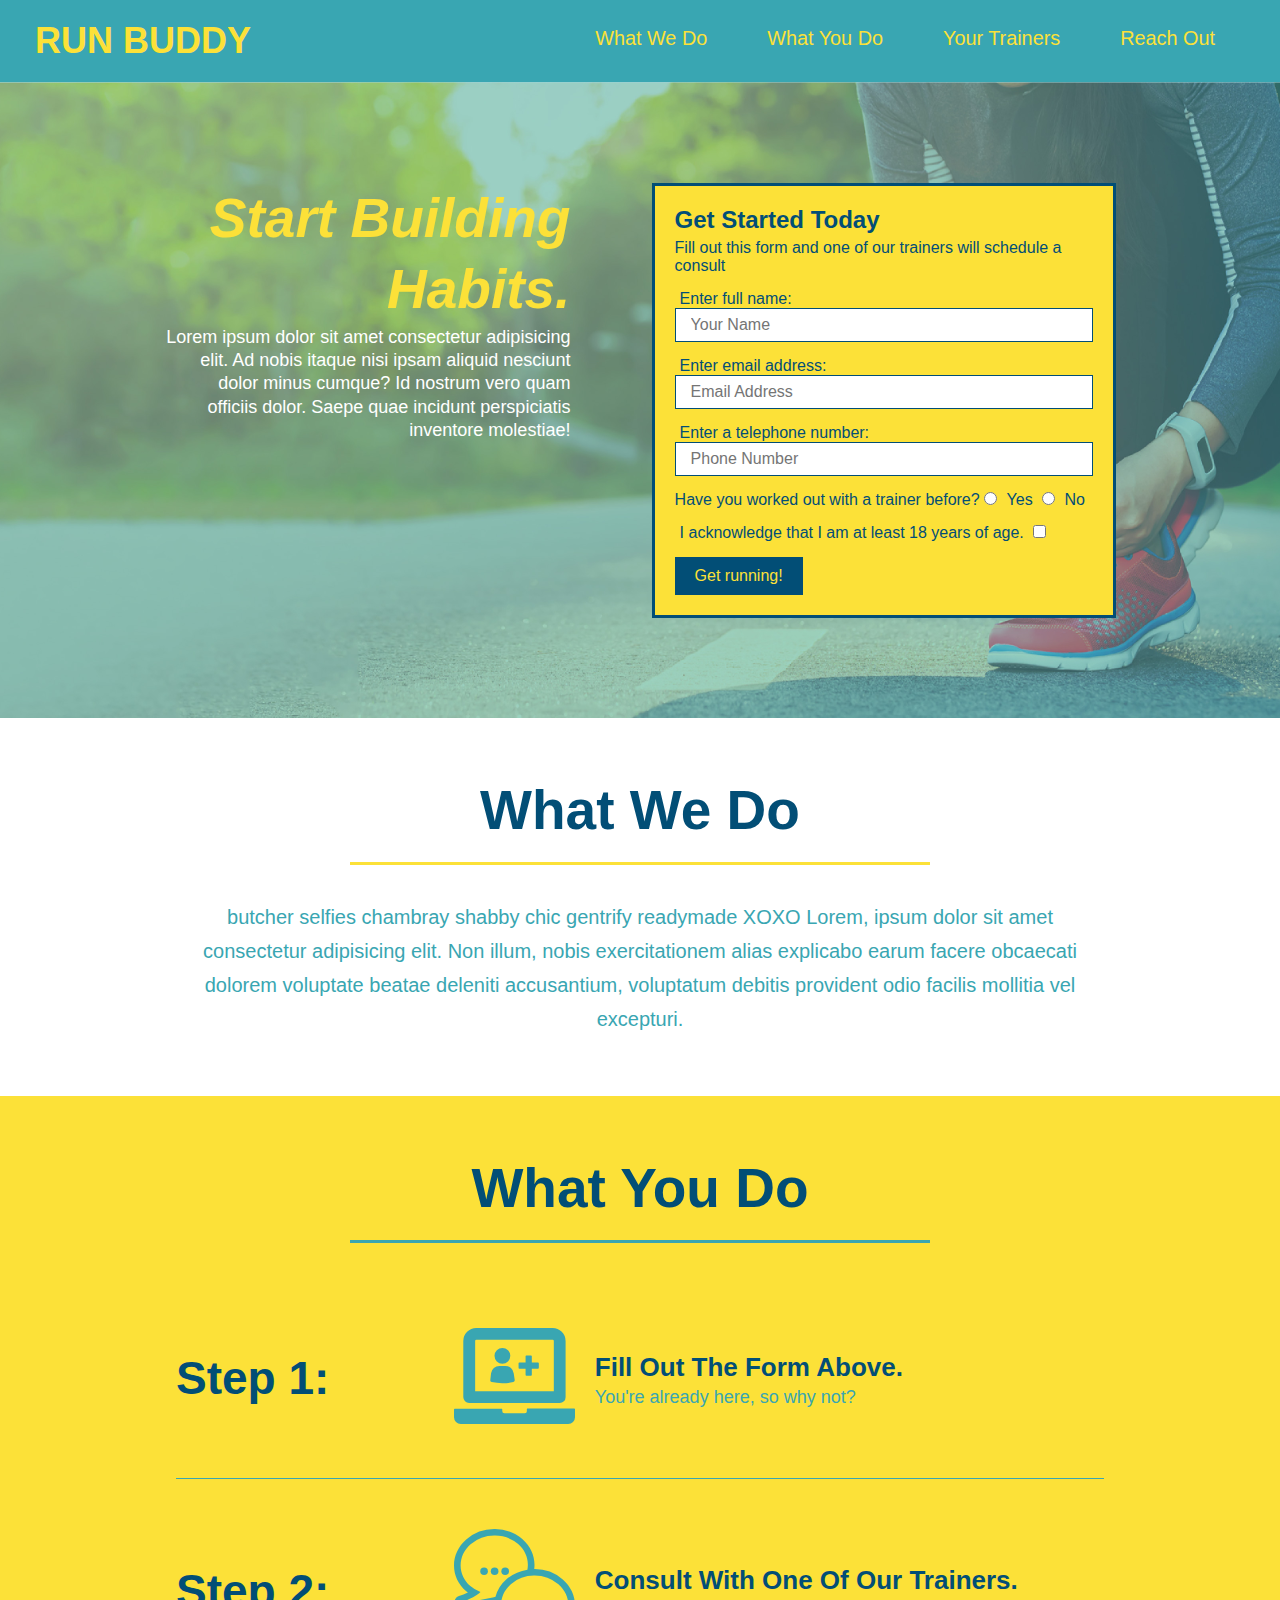
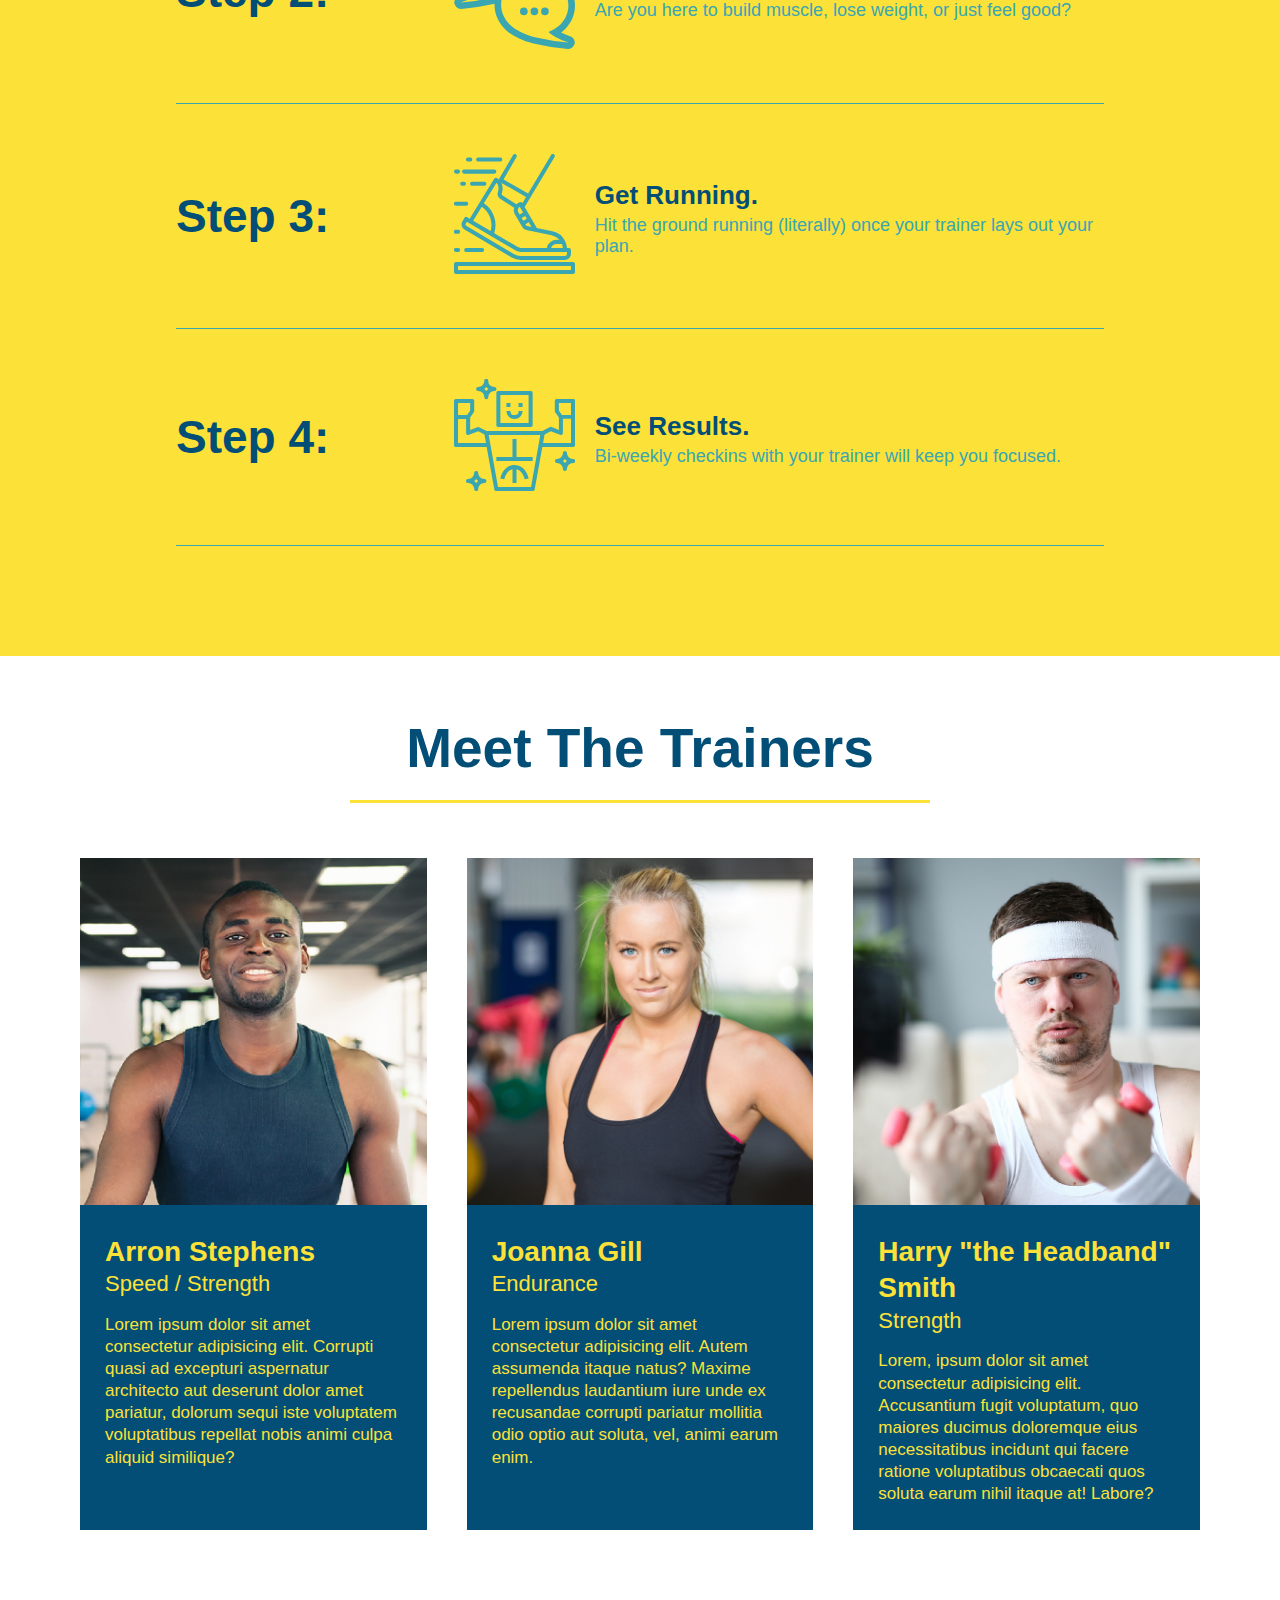
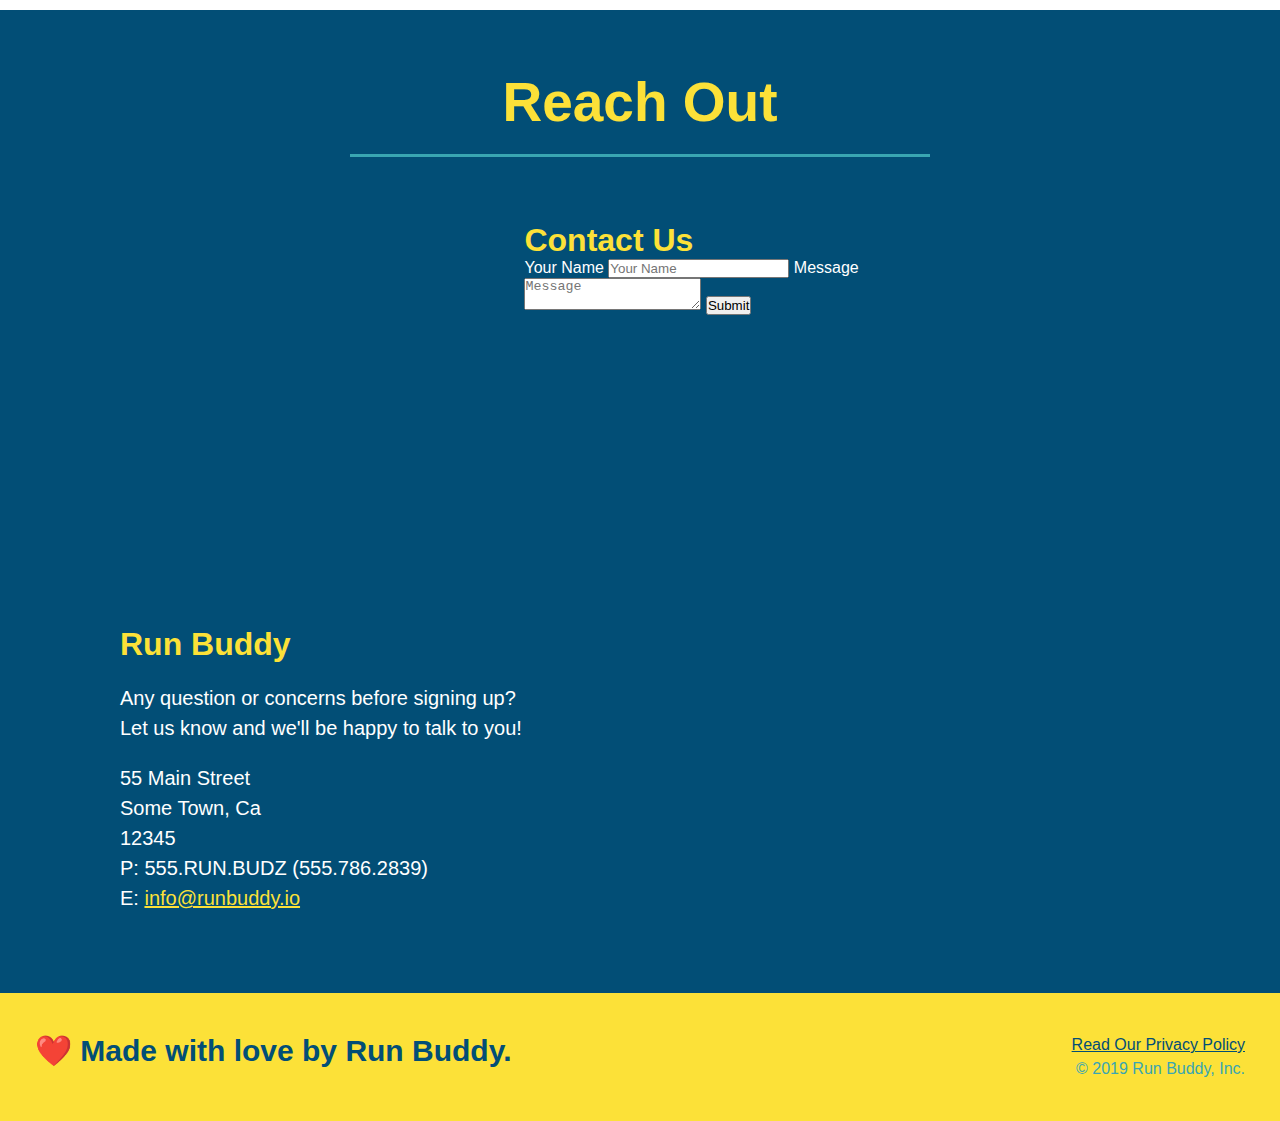
==== commit 7a614fbf: "add flexbox to the trainers" ====
--- a/index.html
+++ b/index.html
@@ -142,42 +142,44 @@
     </section>
     
     <!-- "meet the trainers" section -->
-    <section id="your-trainers" class="trainers">
+    <section id="your-trainers">
         <div class="flex-row">
             <h2 class="section-title primary-border">Meet The Trainers</h2>
         </div>
-        <article class="trainer">
-            <img src="./assets/images/trainer-1.jpg" alt="Arron Stephens in his workout clothes, ready to pump iron" />
-            <div class="trainer-bio text-left">
-                <h3>Arron Stephens</h3>
-                <h4>Speed / Strength</h4>
-                <p>
-                    Lorem ipsum dolor sit amet consectetur adipisicing elit. Corrupti quasi ad excepturi aspernatur architecto aut deserunt dolor amet pariatur, dolorum sequi iste voluptatem voluptatibus repellat nobis animi culpa aliquid similique?
-                </p>
-            </div>
-        </article>
-
-        <article class="trainer">
-            <div class="trainer-bio text-right">
-                <h3>Joanna Gill</h3>
-                <h4>Endurance</h4>
-                <p>
-                    Lorem ipsum dolor sit amet consectetur adipisicing elit. Autem assumenda itaque natus? Maxime repellendus laudantium iure unde ex recusandae corrupti pariatur mollitia odio optio aut soluta, vel, animi earum enim.
-                </p>
-            </div>
+        <div class="trainers">
+            <article class="trainer">
+                <img src="./assets/images/trainer-1.jpg" alt="Arron Stephens in his workout clothes, ready to pump iron" />
+                <div class="trainer-bio">
+                    <h3 class="trainer-name">Arron Stephens</h3>
+                    <h4 class="trainer-role">Speed / Strength</h4>
+                    <p>
+                        Lorem ipsum dolor sit amet consectetur adipisicing elit. Corrupti quasi ad excepturi aspernatur architecto aut deserunt dolor amet pariatur, dolorum sequi iste voluptatem voluptatibus repellat nobis animi culpa aliquid similique?
+                    </p>
+                </div>
+            </article>
+
+            <article class="trainer">
                 <img src="./assets/images/trainer-2.jpg" alt="Joanna Gill cooling off after a workout" />
-        </article>
-
-        <article class="trainer">
-            <img src="./assets/images/trainer-3.jpg" alt="Harry Smith wearing a headband and lifting comically small pink weights" />
-            <div class="trainer-bio text-left">
-                <h3>Harry "the Headband" Smith</h3>
-                <h4>Strength</h4>
-                <p>
-                    Lorem, ipsum dolor sit amet consectetur adipisicing elit. Accusantium fugit voluptatum, quo maiores ducimus doloremque eius necessitatibus incidunt qui facere ratione voluptatibus obcaecati quos soluta earum nihil itaque at! Labore?
-                </p>
-            </div>
-        </article>
+                <div class="trainer-bio">
+                    <h3 class="trainer-name">Joanna Gill</h3>
+                    <h4 class="trainer-role">Endurance</h4>
+                    <p>
+                        Lorem ipsum dolor sit amet consectetur adipisicing elit. Autem assumenda itaque natus? Maxime repellendus laudantium iure unde ex recusandae corrupti pariatur mollitia odio optio aut soluta, vel, animi earum enim.
+                    </p>
+                </div>
+            </article>
+
+            <article class="trainer">
+                <img src="./assets/images/trainer-3.jpg" alt="Harry Smith wearing a headband and lifting comically small pink weights" />
+                <div class="trainer-bio">
+                    <h3 class="trainer-name">Harry "the Headband" Smith</h3>
+                    <h4 class="trainer-role">Strength</h4>
+                    <p>
+                        Lorem, ipsum dolor sit amet consectetur adipisicing elit. Accusantium fugit voluptatum, quo maiores ducimus doloremque eius necessitatibus incidunt qui facere ratione voluptatibus obcaecati quos soluta earum nihil itaque at! Labore?
+                    </p>
+                </div>
+            </article>
+        </div>
     </section> 
     
     <!-- "reach out" section -->
--- a/assets/css/style.css
+++ b/assets/css/style.css
@@ -236,39 +236,48 @@
     max-width: 100%;
 }
 
+.trainers {
+    width: 100%;
+    margin: 0 auto;
+    display: flex;
+    flex-wrap: wrap;
+    justify-content: space-around;
+}
+
 .trainer {
-    width: 900px;
-    margin: 0 auto 30px auto;
+
+    margin: 20px;
     background: #024e76;
     color: #fce138;
-    overflow: auto;
+    flex:1;
+
 }
 
 .trainer img {
-    width: 35%;
-    float: left;
+    width: 100%;
+
 }
 
 .trainer-bio {
-    padding: 35px;
-    float: left;
-    width: 65%;
+    padding: 25px;
+
+    line-height: 1.3;
 }
 
 .trainer-bio h3 {
-    font-size: 32px;
-    margin-bottom: 8px;
+    font-size: 28px;
+ 
 }
 
 .trainer-bio h4 {
     font-weight: lighter;
-    font-size: 26px;
-    margin-bottom: 25px;
+    font-size: 22px;
+    margin-bottom: 15px;
 }
 
 .trainer-bio p {
     font-size: 17px;
-    line-height: 1.3;
+
 }
 
 .contact {
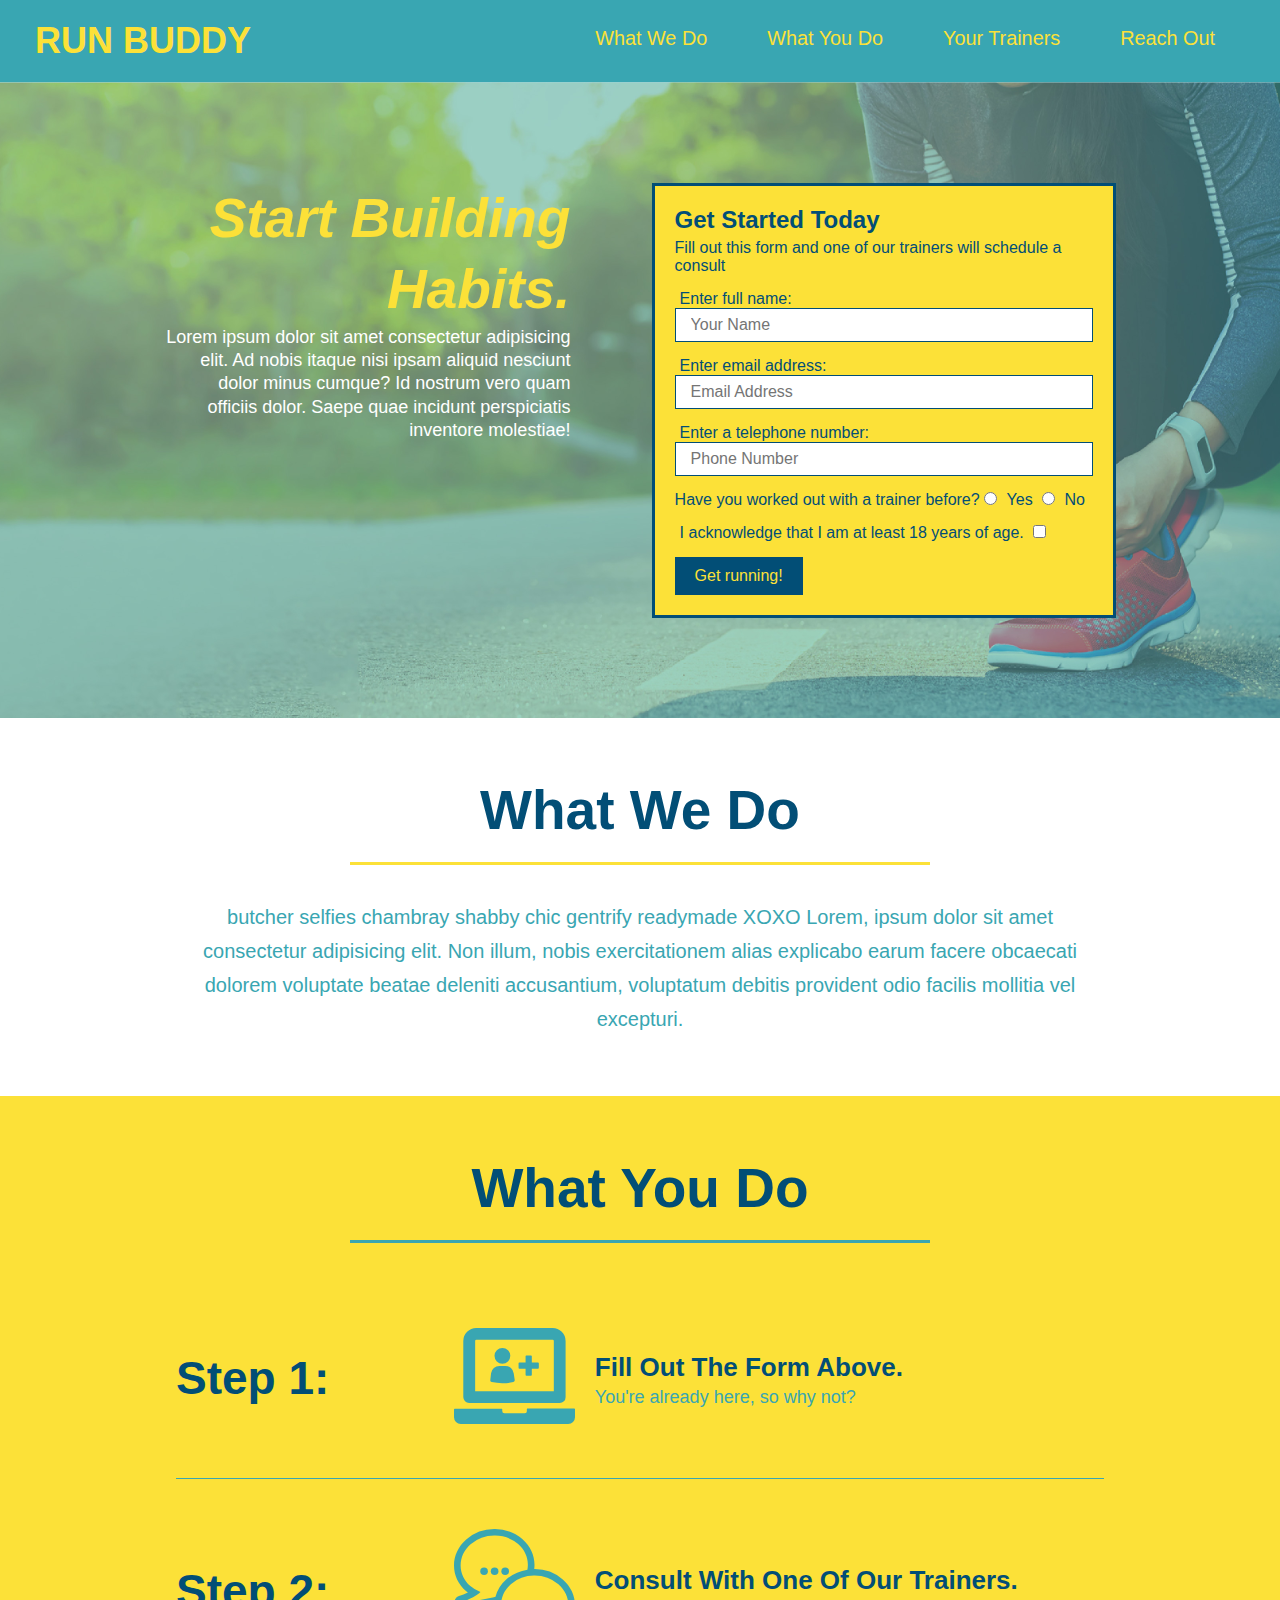
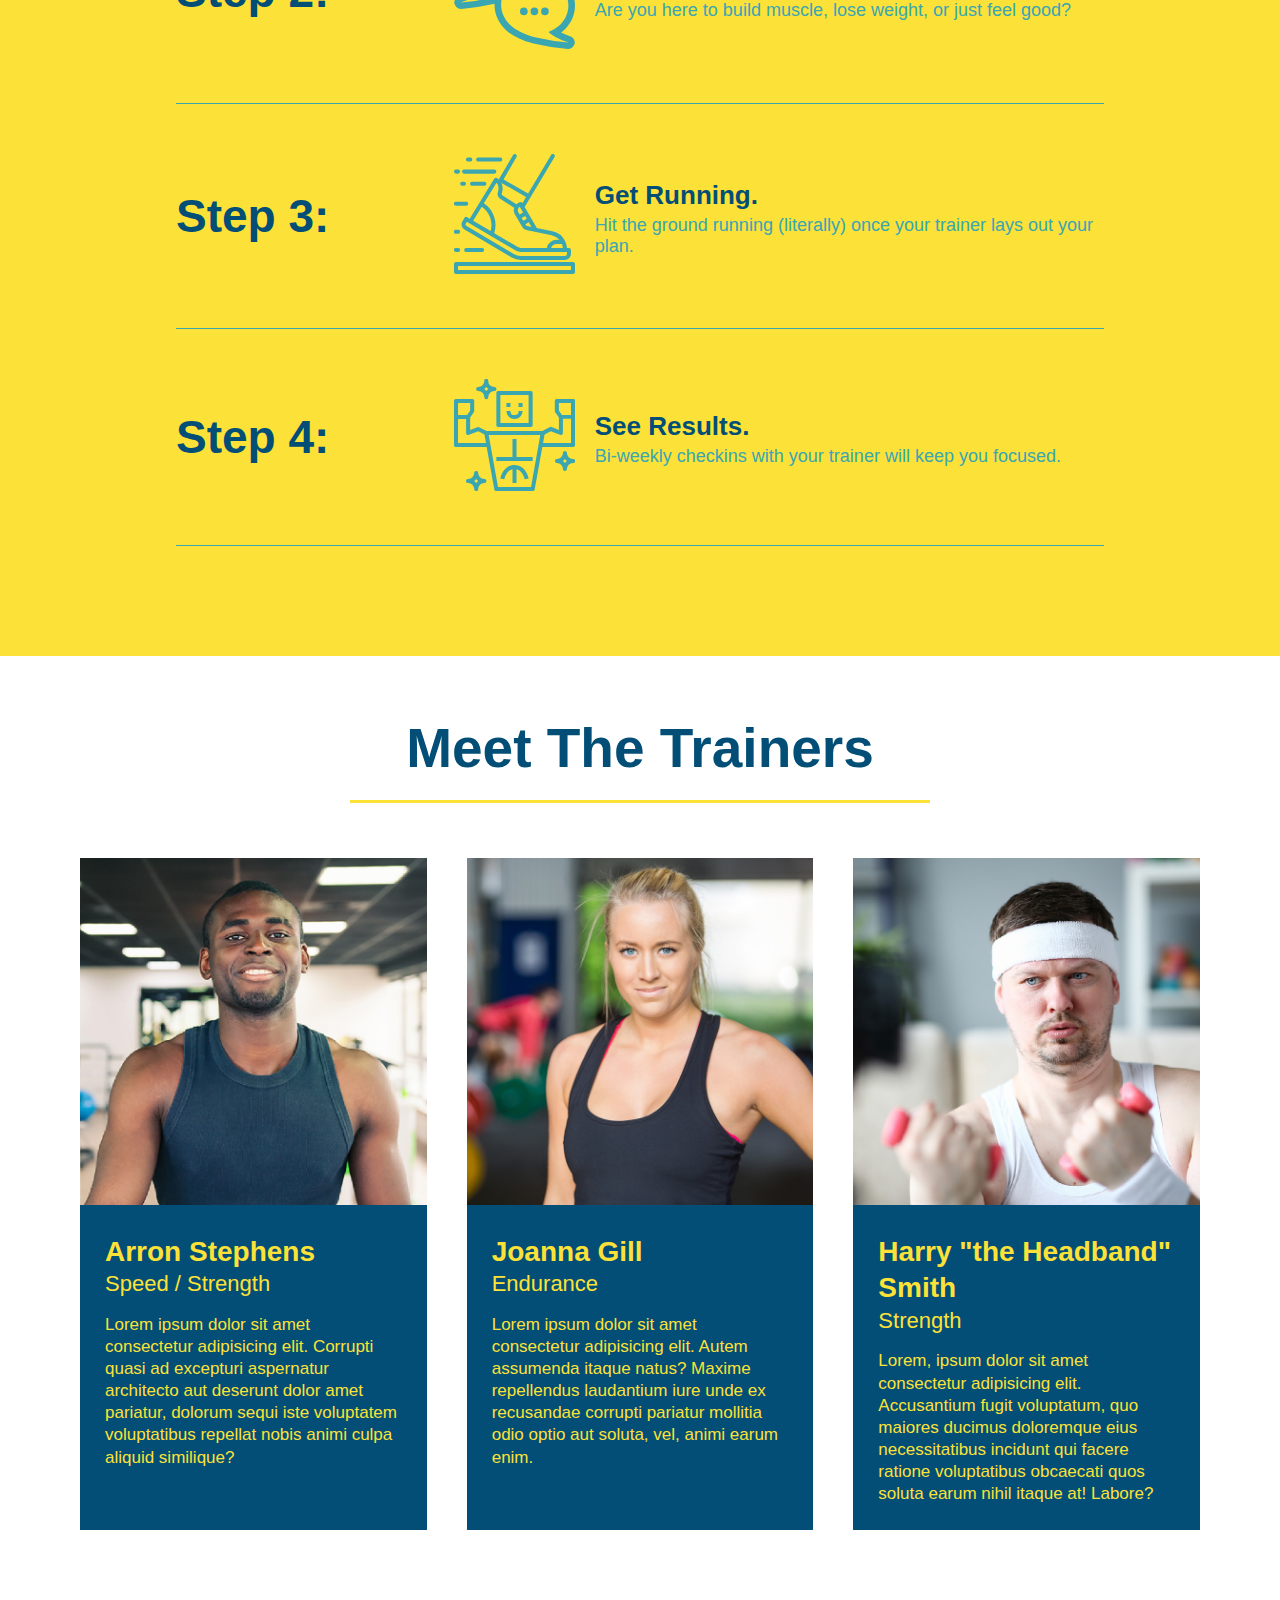
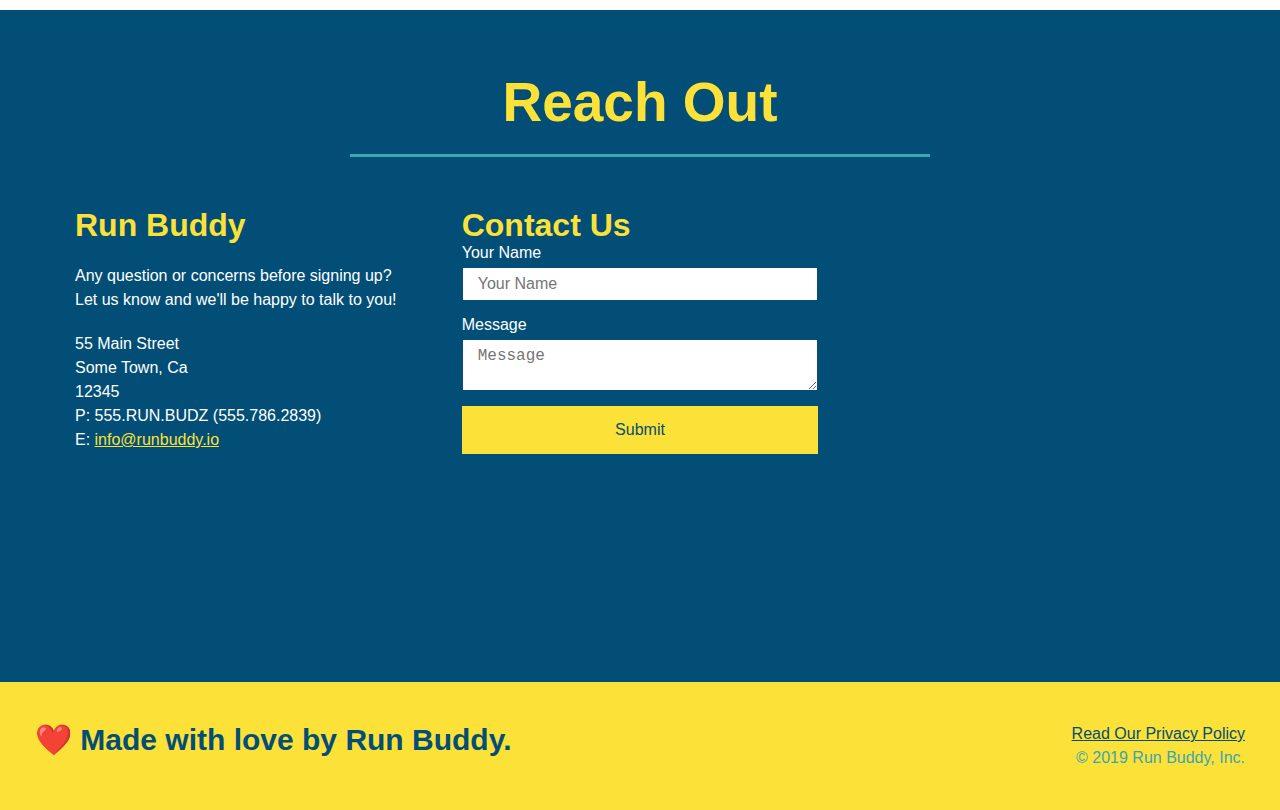
==== commit 01e4a4f3: "completed flexbox additions" ====
--- a/index.html
+++ b/index.html
@@ -188,19 +188,6 @@
             <h2 class="section-title secondary-border">Reach Out</h2>
         </div>
         <div class="contact-info">
-            <iframe src="https://www.google.com/maps/embed?pb=!1m18!1m12!1m3!1d2885.3401686967077!2d-79.30159888404758!3d43.68269095854047!2m3!1f0!2f0!3f0!3m2!1i1024!2i768!4f13.1!3m3!1m2!1s0x89d4cc1a464af03f%3A0x1c36d03a1cdb30b9!2s123%20Main%20St%2C%20Toronto%2C%20ON%20M4E%202V9!5e0!3m2!1sen!2sca!4v1640147553004!5m2!1sen!2sca" style="border:0;" allowfullscreen="" loading="lazy"></iframe>
-            <div class="contact-form">
-                <h3>Contact Us</h3>
-                <form>
-                    <label for="contact-name">Your Name</label>
-                    <input type="text" id="contact-name" placeholder="Your Name" />
-
-                    <label for="contact-message">Message</label>
-                    <textarea id="contact-message" placeholder="Message"></textarea>
-
-                    <button type="submit">Submit</button>
-                </form>
-            </div>
             <div>
                 <h3>Run Buddy</h3>
                 <p>
@@ -214,6 +201,19 @@
                     E: <a href="mailto:info@runbuddy.io">info@runbuddy.io</a>
                 </address>
             </div>
+            <div class="contact-form">
+                <h3>Contact Us</h3>
+                <form>
+                    <label for="contact-name">Your Name</label>
+                    <input type="text" id="contact-name" placeholder="Your Name" />
+
+                    <label for="contact-message">Message</label>
+                    <textarea id="contact-message" placeholder="Message"></textarea>
+
+                    <button type="submit">Submit</button>
+                </form>
+            </div>
+            <iframe src="https://www.google.com/maps/embed?pb=!1m18!1m12!1m3!1d2885.3401686967077!2d-79.30159888404758!3d43.68269095854047!2m3!1f0!2f0!3f0!3m2!1i1024!2i768!4f13.1!3m3!1m2!1s0x89d4cc1a464af03f%3A0x1c36d03a1cdb30b9!2s123%20Main%20St%2C%20Toronto%2C%20ON%20M4E%202V9!5e0!3m2!1sen!2sca!4v1640147553004!5m2!1sen!2sca" style="border:0;" allowfullscreen="" loading="lazy"></iframe>
         </div>
     </section>
 
--- a/assets/css/style.css
+++ b/assets/css/style.css
@@ -288,17 +288,22 @@
     color: #fce138;
 }
 
+.contact-info {
+    display: flex;
+    justify-content: space-between;
+    flex-wrap: wrap;
+}
+
+.contact-info > * {
+    flex:1;
+    margin:15px;
+}
+
 .contact-info iframe {
-    width: 400px;
     height: 400px;
 }
 
 .contact-info div {
-    width: 410px;
-    display: inline-block;
-    vertical-align: top;
-    text-align: left;
-    margin: 30px 0 0 60px;
     color: white;
 }
 
@@ -310,7 +315,7 @@
 .contact-info p, .contact-info address {
     margin: 20px 0;
     line-height: 1.5;
-    font-size: 20px;
+    font-size: 16px;
     font-style: normal;
 }
 
@@ -318,6 +323,27 @@
     color: #fce138;
 }
 
+.contact-form input, .contact-form textarea {
+    border: 1px solid #024e76;
+    display: block;
+    padding: 7px 15px;
+    font-size: 16px;
+    color: #024e76;
+    width: 100%;
+    margin-bottom: 15px;
+    margin-top: 5px;
+}
+
+.contact-form button {
+    width:100%;
+    border: none;
+    background: #fce138;
+    color: #024e76;
+    text-align: center;
+    padding: 15px 0;
+    font-size:16px;
+}
+
 .flex-row {
     display: flex;
 }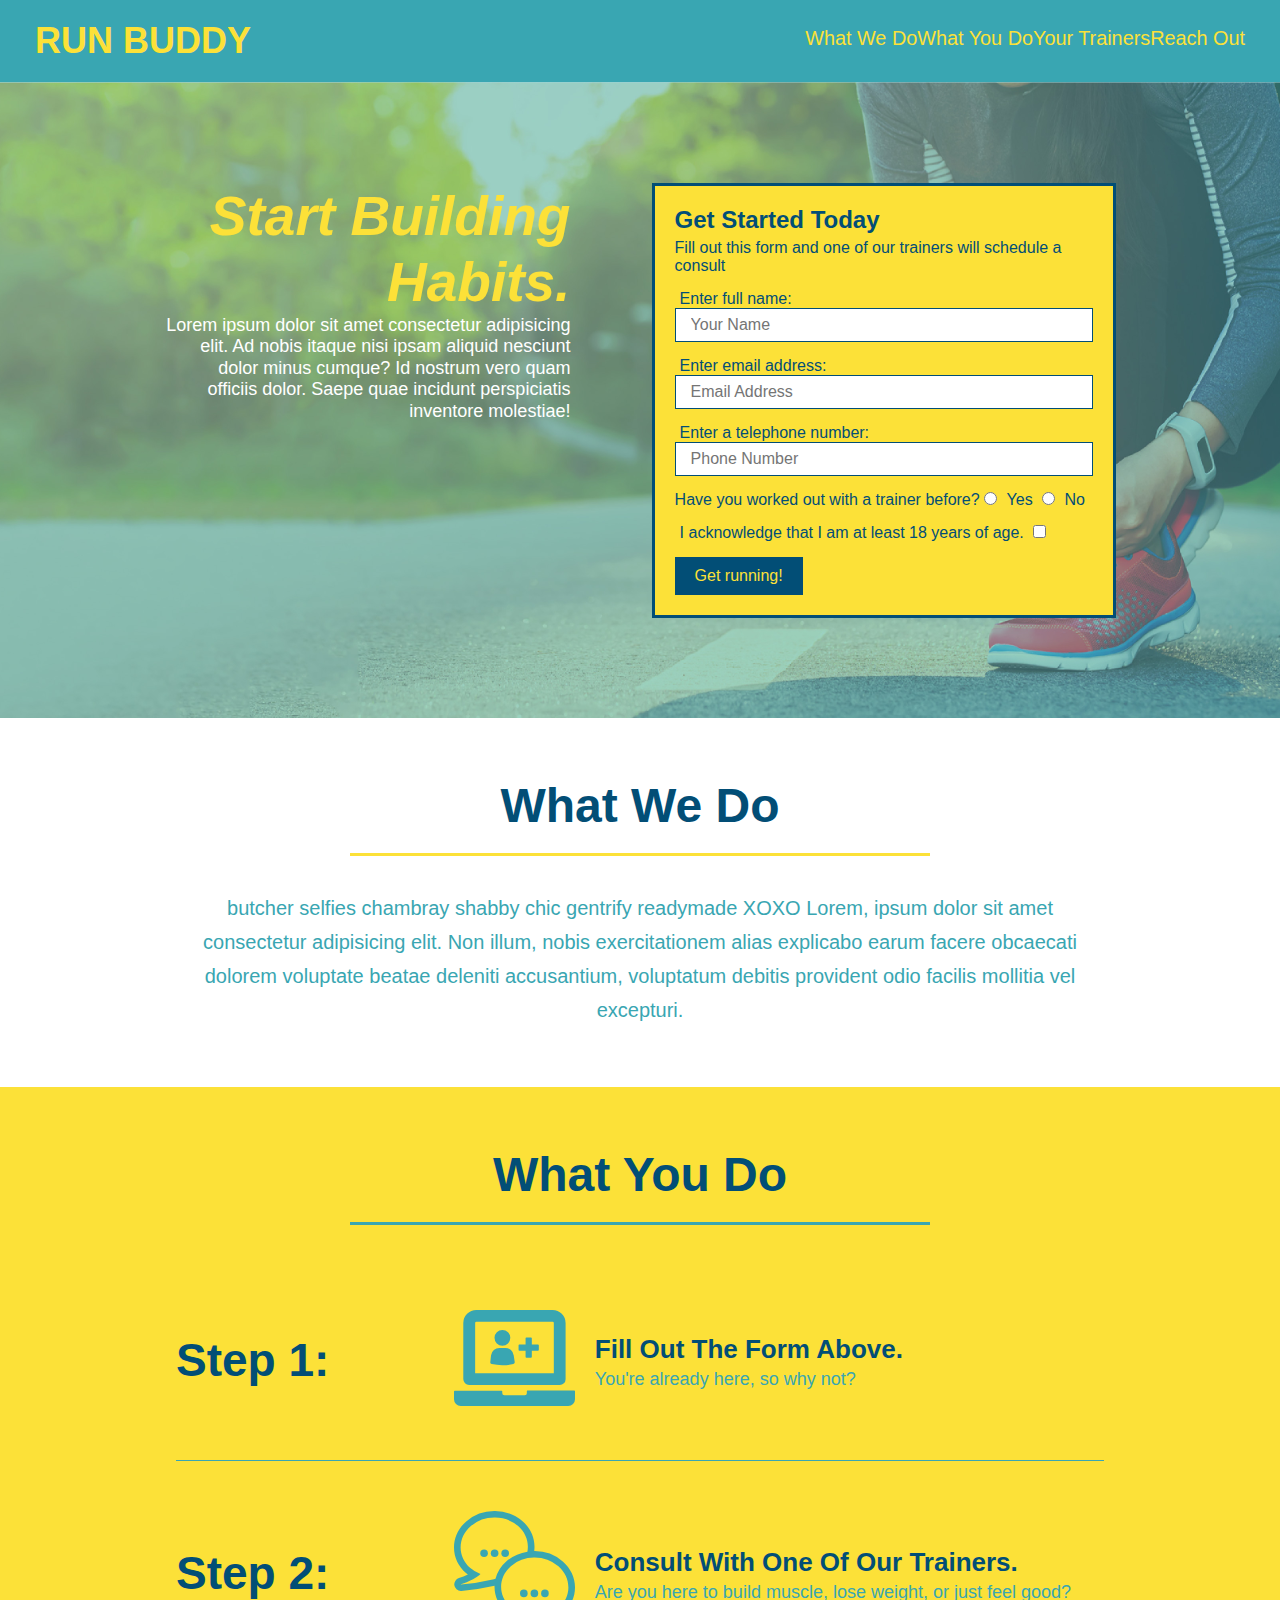
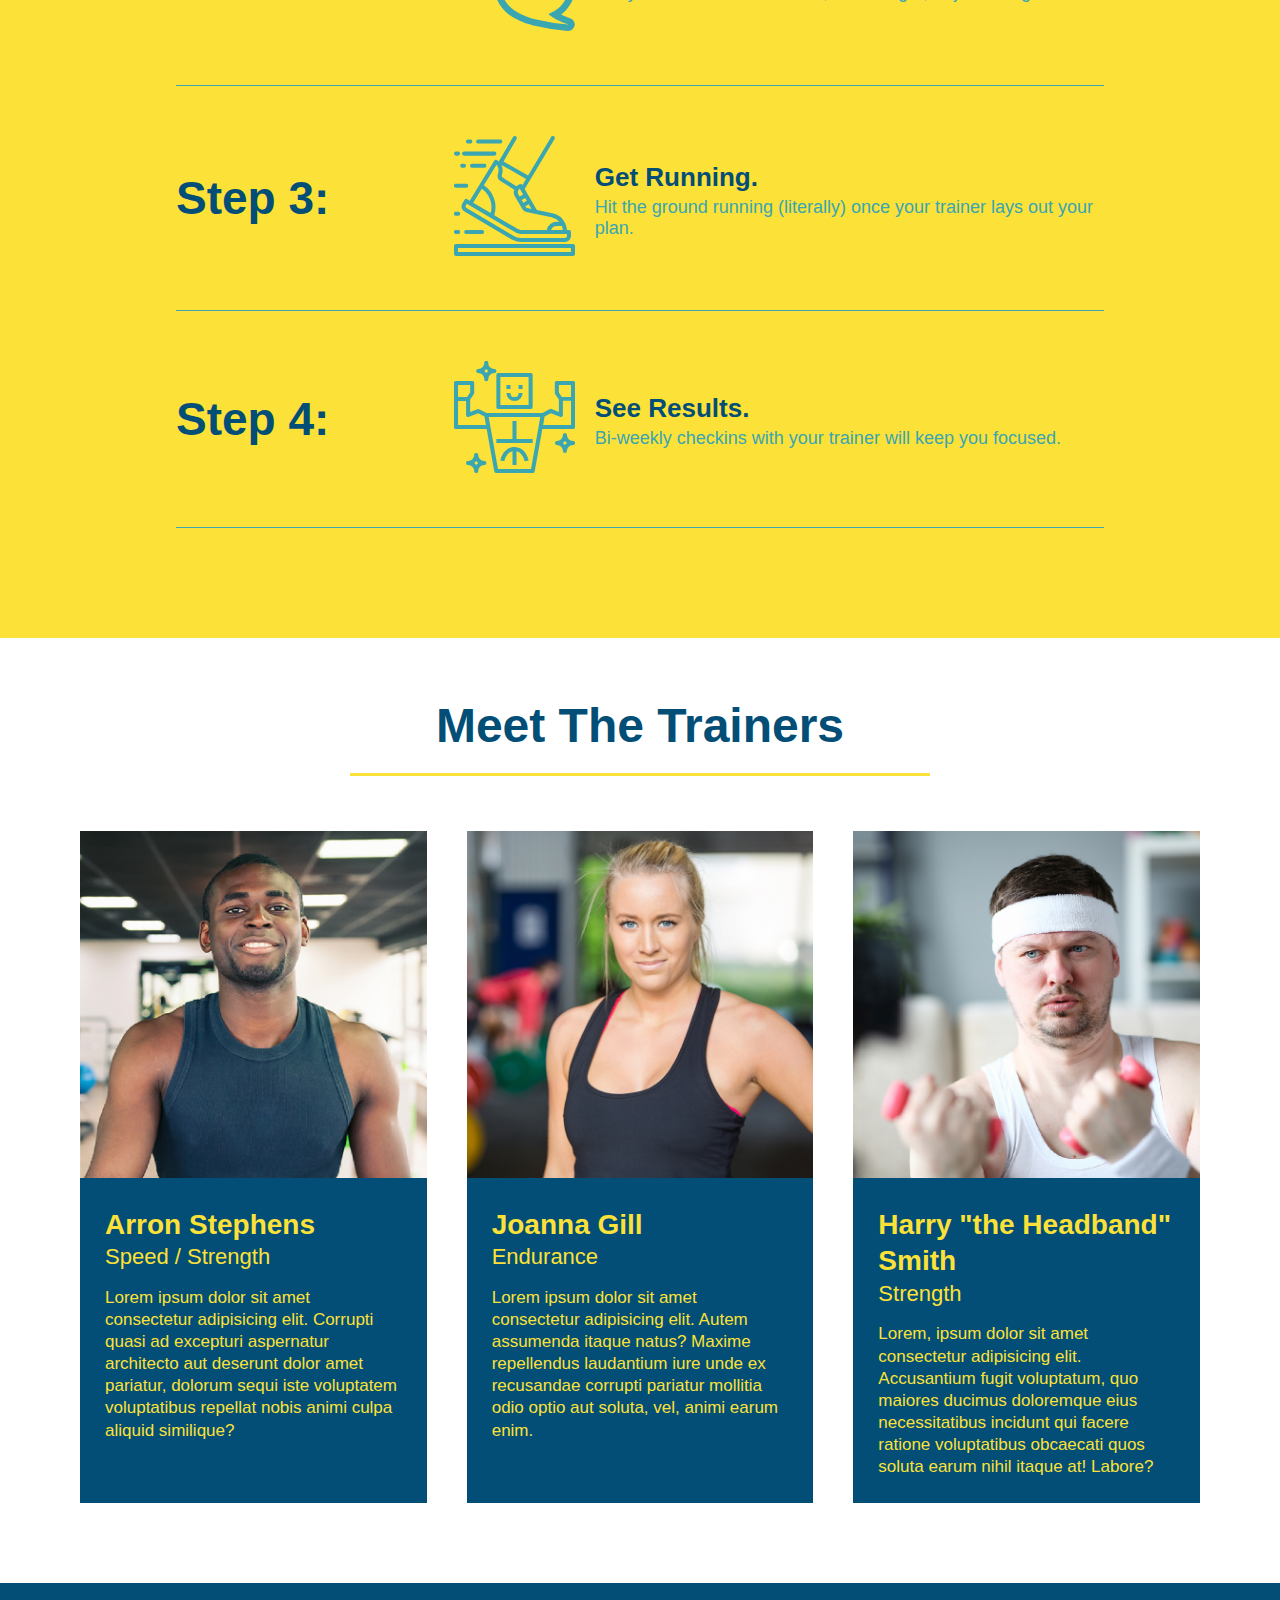
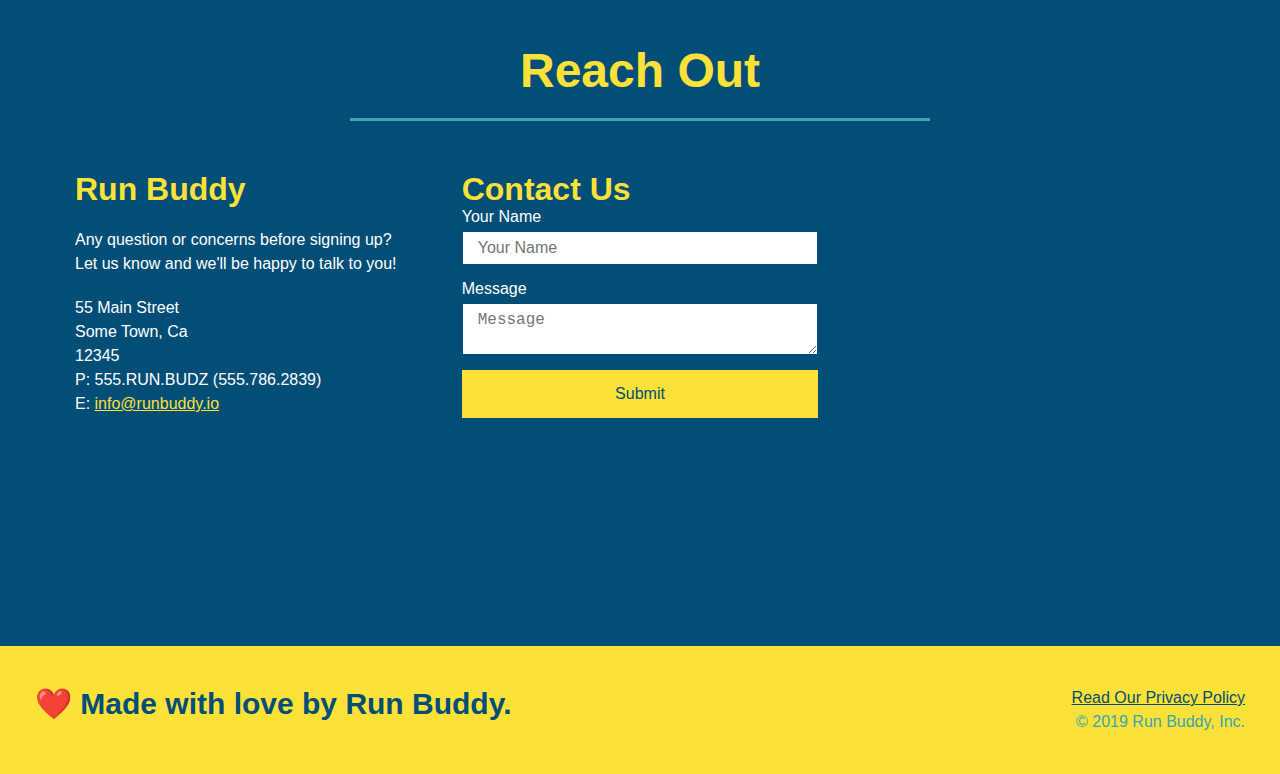
==== commit dd1052ca: "added media query css rule shells" ====
--- a/index.html
+++ b/index.html
@@ -2,6 +2,7 @@
 <html lang="en">
     <head>
         <meta charset="UTF-8" />
+        <meta name="viewport" content="width=device-width, initial-scale=1.0" />
         <link rel="stylesheet" href="./assets/css/style.css" />
         <title>Run Buddy</title>
     </head>
--- a/assets/css/style.css
+++ b/assets/css/style.css
@@ -46,7 +46,7 @@
 }
 
 header nav ul li a {
-    margin: 0 30px;
+    padding: 10 15px;
     font-weight: lighter;
     font-size: 1.55vw;
 }
@@ -80,7 +80,7 @@
 }
 
 .section-title {
-    font-size: 55px;
+    font-size: 48px;
     color: #024e76;
     border-bottom: 3px solid;
     padding-bottom: 20px;
@@ -121,7 +121,7 @@
     margin: 3.5%;
     color: #fff;
     font-size: 18px;
-    line-height: 1.3;
+    line-height: 1.2;
 }
 
 .hero-cta h2 {
@@ -346,4 +346,24 @@
 
 .flex-row {
     display: flex;
-}+}
+
+
+/* MEDIA QUERY FOR SMALLER DESKTOP SCREENS AND SMALLER */
+@media screen and (max-width: 980px) {
+
+}
+
+
+/* MEDIA QUERY FOR TABLETS AND SMALLER */
+@media screen and (max-width: 768px) {
+
+}
+
+
+/* MEDIA QUERY FOR MOBILE PHONES AND SMALLER */
+@media screen and (max-width: 575px) {
+
+}
+
+
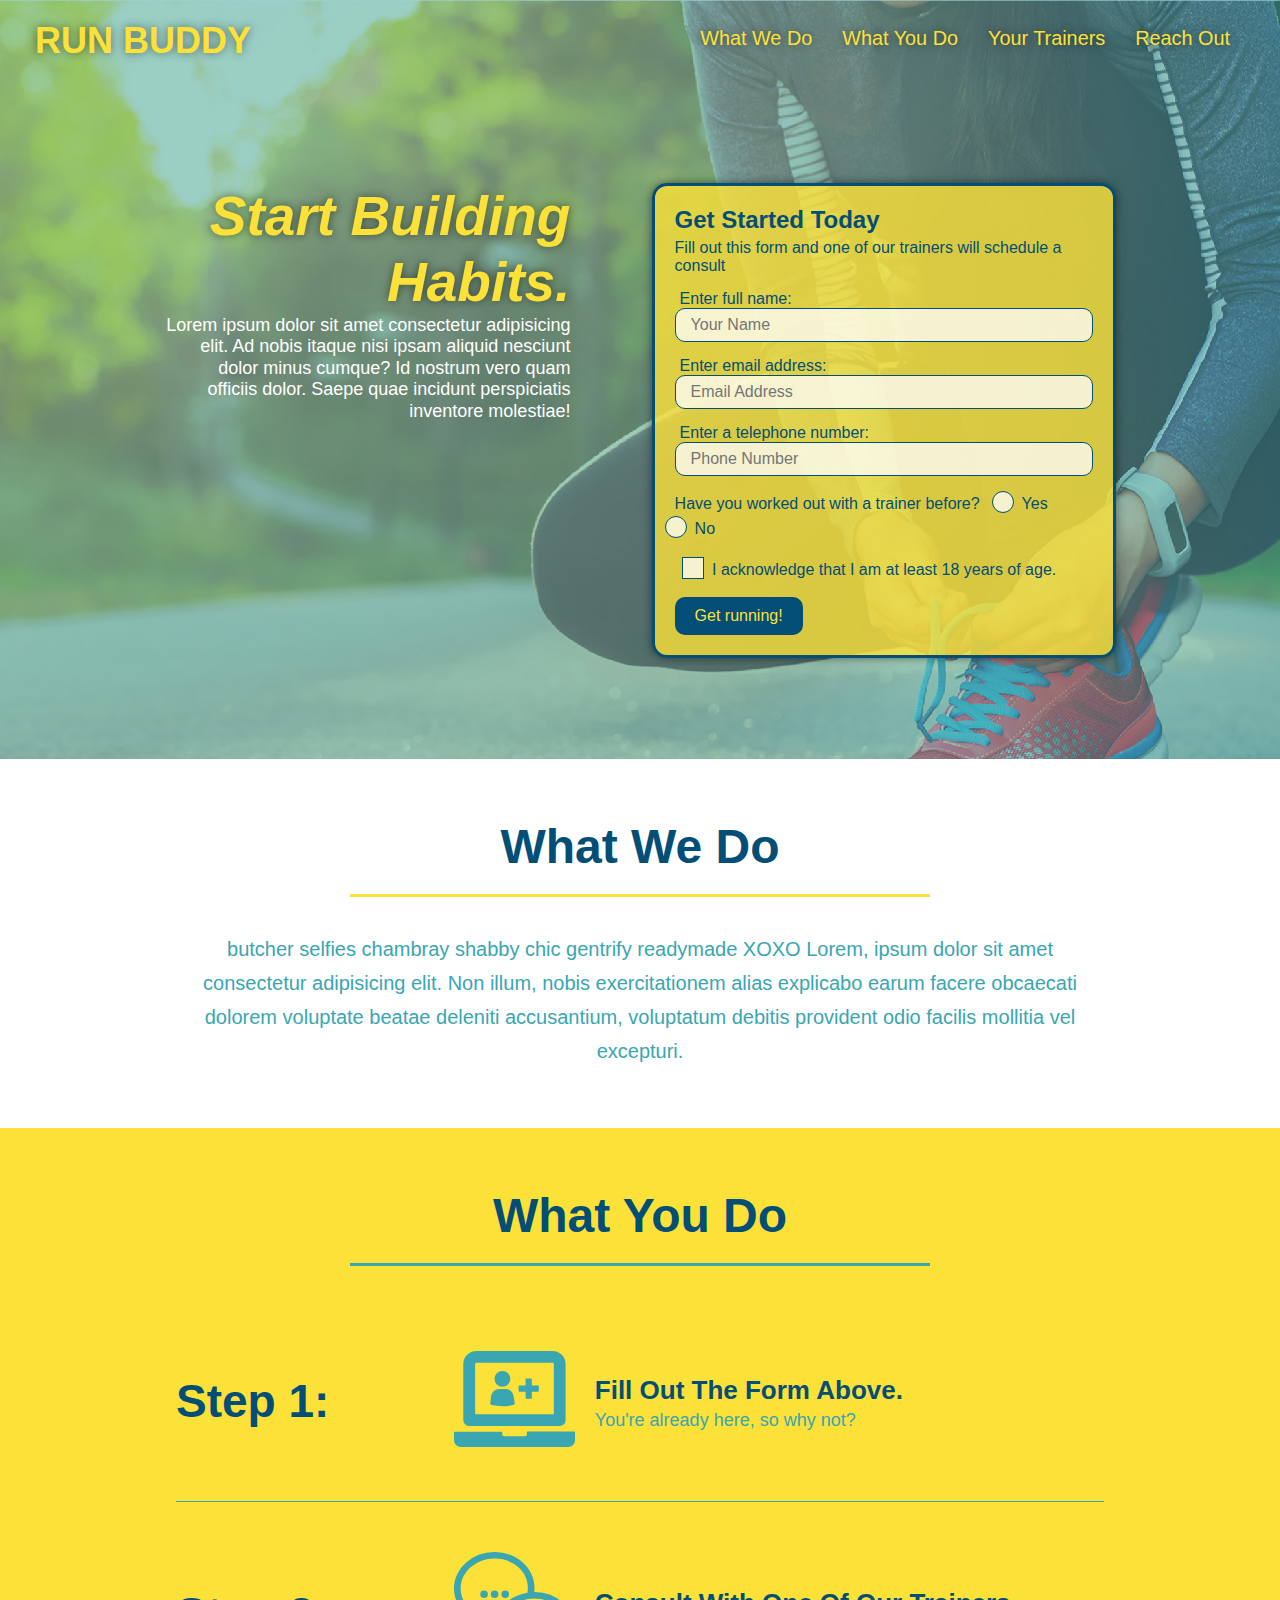
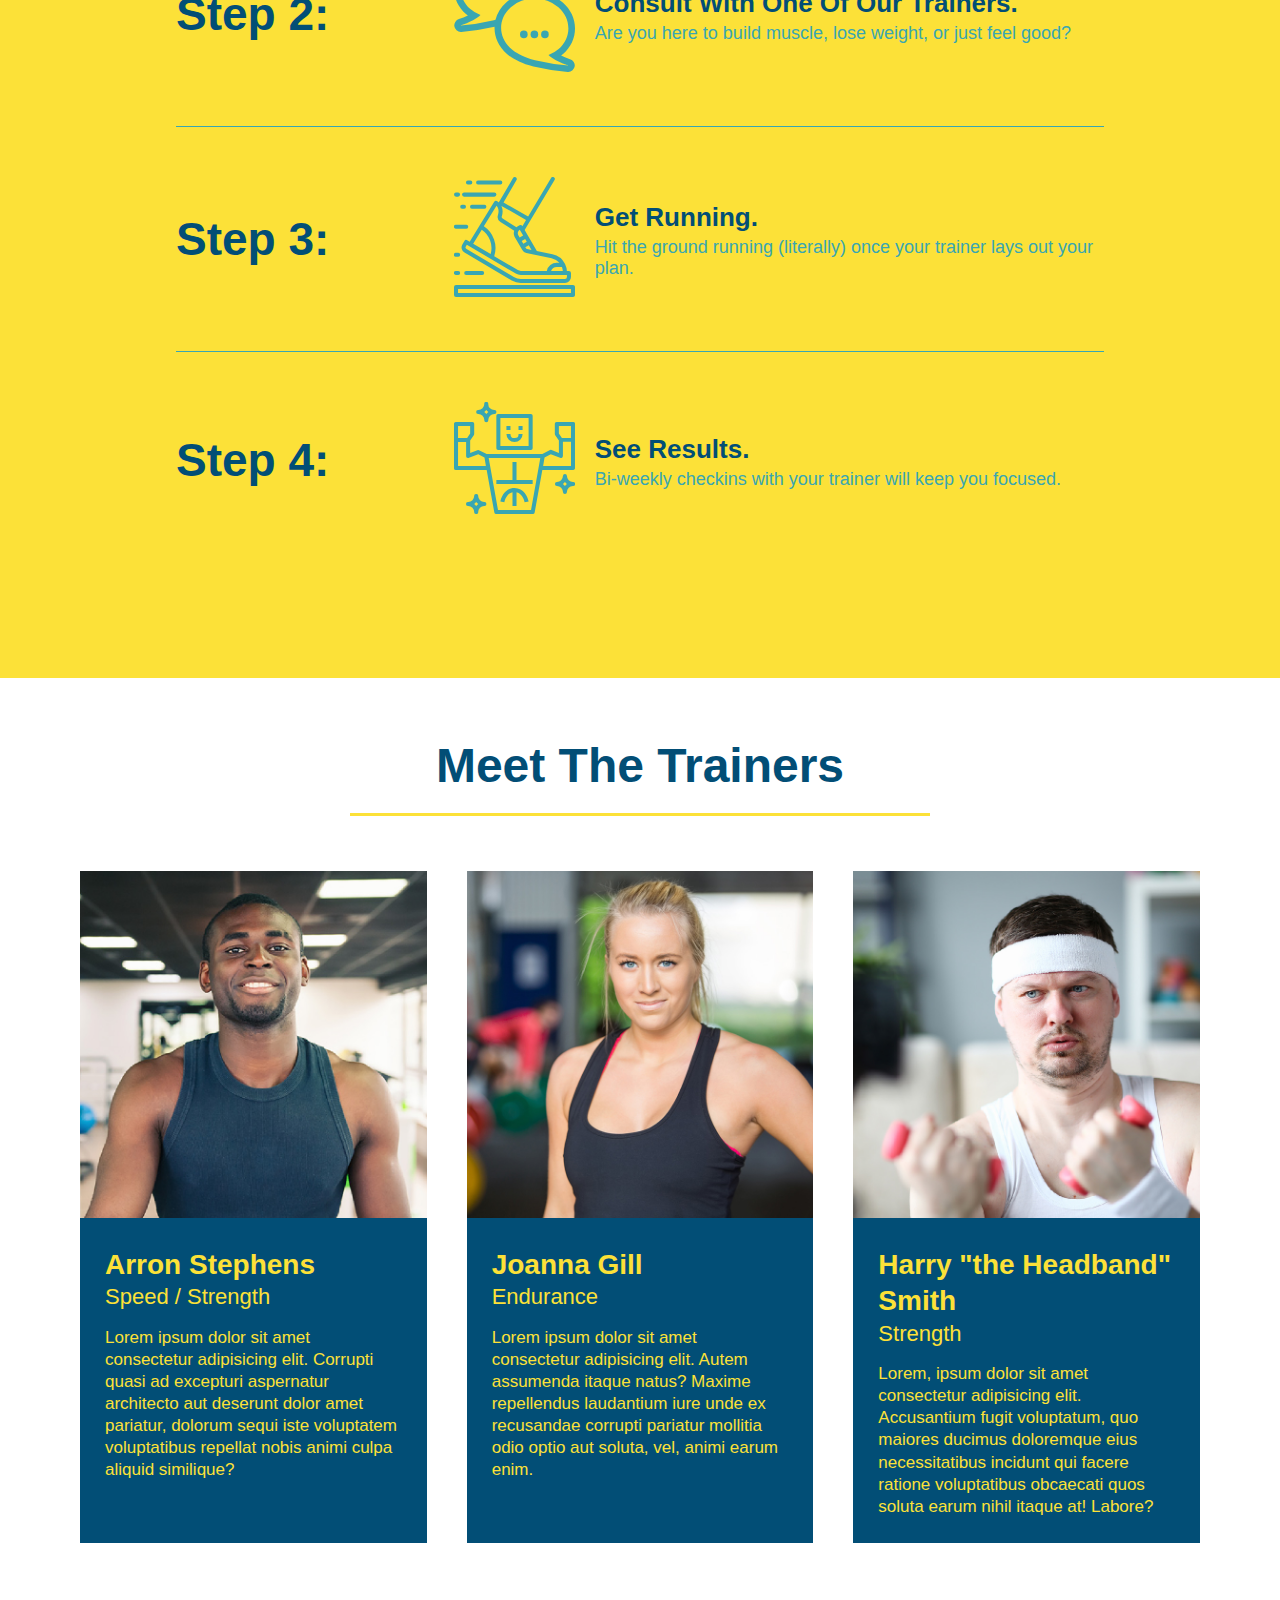
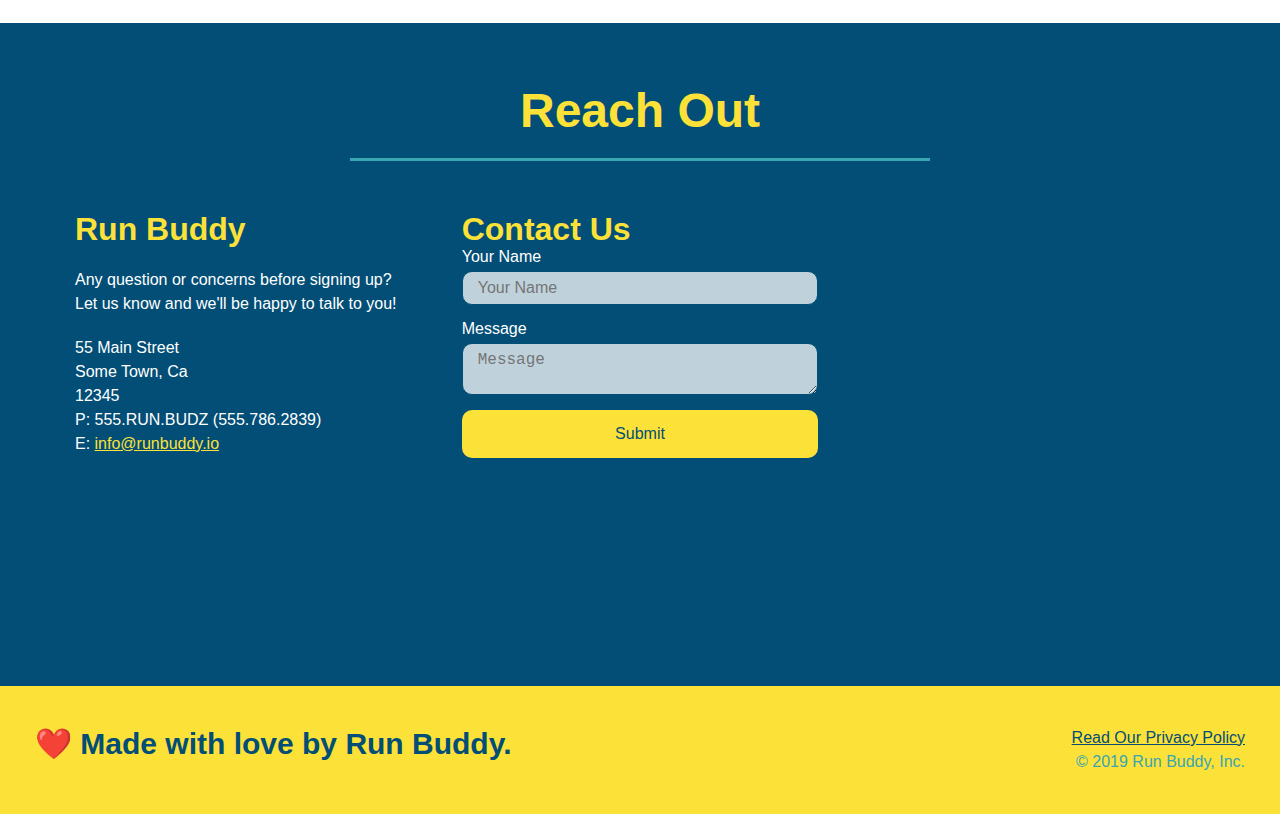
==== commit d24706cc: "final css touches" ====
--- a/index.html
+++ b/index.html
@@ -50,16 +50,20 @@
                 <input type="tel" placeholder="Phone Number" name="phone" id="phone" class="form-input" />
                 <p>
                     Have you worked out with a trainer before?
-                    <input type="radio" name="trainer-confirm" id="trainer-yes" />
-                    <label for="trainer-yes">Yes</label>
-                    <input type="radio" name="trainer-confirm" id="trainer-no" />
-                    <label for="trainer-no">No</label>
+                    <span class="radio-wrapper">
+                        <input type="radio" name="trainer-confirm" id="trainer-yes" />
+                        <label for="trainer-yes">Yes</label>
+                    </span>
+                    <span class="radio-wrapper">
+                        <input type="radio" name="trainer-confirm" id="trainer-no" />
+                        <label for="trainer-no">No</label>
+                    </span>
                 </p>
                 <p>
-                    <label for="checkbox">
-                        I acknowledge that I am at least 18 years of age.
-                    </label>
-                    <input type="checkbox" name="age-confirm" id="checkbox" />
+                    <span class="checkbox-wrapper">
+                        <input type="checkbox" name="age-confirm" id="checkbox" />
+                        <label for="checkbox">I acknowledge that I am at least 18 years of age.</label>
+                    </span>
                 </p>
                 <button type="submit">
                     Get running!
--- a/assets/css/style.css
+++ b/assets/css/style.css
@@ -1,3 +1,9 @@
+:root {
+    --primary-color: #fce138;
+    --secondary-color: #024e76;
+    --tertiary-color: #39a6b2;
+}
+
 * {
     margin: 0;
     padding: 0;
@@ -6,30 +12,39 @@
 
 body {
 /* more on this crazy alphamumeric value in a minute */
-color: #39a6b2;
+color: var(--tertiary-color);
     font-family: Helvetica, Arial, sans-serif;
 }
 
 /* apply styles to <header> */
 header {
     padding: 20px 35px;
-    background-color: #39a6b2;
+    background-color: var(--tertiary-color);
     display: flex;
     justify-content: space-between;
     flex-wrap: wrap;
+    position: -webkit-sticky;
+    position: sticky;
+    top: 0;
+    background-image: url("../images/hero-bg.jpg");
+    background-size: cover;
+    background-position: 80%;
+    background-attachment: fixed;
+    z-index: 9999;
 }
 
 header h1 {
     font-weight: bold;
     font-size: 36px;
-    color: #fce138;
+    color: var(--primary-color);
     margin: 0;
+    text-shadow: 0 0 10px rgba(0, 0, 0, 0.5);
    
 }
 
 header a {
     text-decoration: none;
-    color: #fce138;
+    color: var(--primary-color);
     
 }
 
@@ -46,13 +61,21 @@
 }
 
 header nav ul li a {
-    padding: 10 15px;
+    padding: 10px 15px;
     font-weight: lighter;
     font-size: 1.55vw;
+    text-shadow: 0 0 10px rgba(0, 0, 0, 0.5);
+}
+
+header nav ul li a:hover {
+    background: var(--primary-color);
+    color: var(--secondary-color);
+    border-radius: 15px;
+    text-shadow: none;
 }
 
 footer {
-    background: #fce138;
+    background: var(--primary-color);
     width: 100%;
     padding: 40px 35px;
     display: flex;
@@ -61,7 +84,7 @@
 }
 
 footer h2 {
-    color: #024e76;
+    color: var(--secondary-color);
     font-size: 30px;
     margin: 0;
 }
@@ -72,7 +95,7 @@
 }
 
 footer a {
-    color: #024e76;
+    color: var(--secondary-color);
 }
 
 section {
@@ -81,7 +104,7 @@
 
 .section-title {
     font-size: 48px;
-    color: #024e76;
+    color: var(--secondary-color);
     border-bottom: 3px solid;
     padding-bottom: 20px;
     text-align: center;
@@ -90,11 +113,11 @@
 }
 
 .primary-border {
-    border-color: #fce138;
+    border-color: var(--primary-color);
 }
 
 .secondary-border {
-    border-color: #39a6b2;
+    border-color: var(--tertiary-color);
 }
 
 .text-left {
@@ -109,7 +132,8 @@
 .hero {
     background-image: url("../images/hero-bg.jpg");
     background-size: cover;
-    background-position: center;
+    background-attachment: fixed;
+    background-position: 80%;
     display: flex;
     justify-content: center;
     flex-wrap: wrap;
@@ -127,17 +151,19 @@
 .hero-cta h2 {
     font-style:italic;
     font-size: 55px;
-    color:#fce138;
+    color:var(--primary-color);
+    text-shadow: 0 0 10px rgba(0, 0, 0, 0.5);
 }
 
 .hero-form {
-    background-color: #fce138;
-    color:#024e76;
+    background-color: rgba(252, 225, 56, 0.8);
+    color:var(--secondary-color);
     padding: 20px;
     width: 40%;
     margin: 3.5%;
-    border: solid 3px #024e76;
-    
+    border: solid 3px var(--secondary-color);
+    box-shadow: 0 0 10px rgba(0, 0, 0, 0.5);
+    border-radius: 15px;
 }
 
 .hero-form h3 {
@@ -154,29 +180,98 @@
 }
 
 .hero-form button {
-    color:#fce138;
-    background-color: #024e76;
+    color:var(--primary-color);
+    background-color: var(--secondary-color);
     border: none;
     padding: 10px 20px;
     font-size: 16px;
+    border-radius: 10px;
+}
+
+.hero-form button:hover {
+    background-color: var(--tertiary-color);
 }
 
 /* Hero Style End */
 
 .form-input {
-    border: 1px solid #024e76;
+    border: 1px solid var(--secondary-color);
     display: block;
     padding: 7px 15px;
     font-size: 16px;
-    color: #024e76;
+    color: var(--secondary-color);
     width: 100%;
     margin-bottom: 15px;
-}
-
+    border-radius: 10px;
+    background-color: rgba(255,255,255,0.75);
+}
+
+.form-input:focus {
+    background-color: rgba(255,255,255,1);
+    outline: none;
+}
+
+.checkbox-wrapper input, .radio-wrapper input {
+    opacity: 0;
+}
+
+.checkbox-wrapper label, .radio-wrapper label {
+    position: relative;
+    left: 10px;
+    margin: 10px;
+    line-height: 1.6;
+}
+
+.checkbox-wrapper label::before, .radio-wrapper label::before {
+    content: "";
+    height: 20px;
+    width: 20px;
+    background: rgba(255, 255, 255, 0.75);
+    border: 1px solid var(--secondary-color);
+    position: absolute;
+    top: -4px;
+    left: -30px;
+}
+
+.radio-wrapper label::before {
+    border-radius: 50%;
+}
+
+.radio-wrapper label::after {
+    content: "";
+    width: 20px;
+    height: 20px;
+    border-radius: 50%;
+    background:var(--secondary-color);
+    position: absolute;
+    left: -29px;
+    top: -3px;
+    background-image: radial-gradient(circle, var(--tertiary-color), var(--secondary-color));
+}
+
+.checkbox-wrapper label::after {
+    content: "";
+    height: 6px;
+    width: 14px;
+    border-left: 2px solid var(--secondary-color);
+    border-bottom: 2px solid var(--secondary-color);
+    position: absolute;
+    left: -26px;
+    top: 1px;
+    transform: rotate(-58deg);
+}
+
+.checkbox-wrapper input + label::after, .radio-wrapper input + label::after {
+    content: none;
+}
+
+.checkbox-wrapper input:checked + label::after, .radio-wrapper input:checked + label::after {
+    content: "";
+}
 
 .intro p {
     line-height: 1.7;
-    color: #39a6b2;
+    color: var(--tertiary-color);
     width: 80%;
     font-size: 20px;
     margin: 0 auto;
@@ -185,22 +280,25 @@
 
 .steps {
 
-    background: #fce138;
+    background: var(--primary-color);
 }
 
 .step {
     margin: 50px auto;
     padding-bottom: 50px;
     width: 80%;
-    border-bottom: 1px solid #39a6b2;
     display: flex;
     flex-wrap: wrap;
     align-items: center;
     justify-content: space-between;
 }
 
+.step:not(:last-child) {
+    border-bottom: 1px solid var(--tertiary-color);
+}
+
 .step h3 {
-    color: #024e76;
+    color: var(--secondary-color);
     font-size: 46px;
     flex: 1 30%;
 }
@@ -213,14 +311,14 @@
 }
 
 .step-text p {
-    color: #39a6b2;
+    color: var(--tertiary-color);
     font-size: 18px;
 }
 
 .step-text h4 {
     font-size: 26px;
     line-height: 1.5;
-    color: #024e76;
+    color: var(--secondary-color);
 }
 
 .step-img {
@@ -247,8 +345,8 @@
 .trainer {
 
     margin: 20px;
-    background: #024e76;
-    color: #fce138;
+    background: var(--secondary-color);
+    color: var(--primary-color);
     flex:1;
 
 }
@@ -281,11 +379,11 @@
 }
 
 .contact {
-    background: #024e76;
+    background: var(--secondary-color);
 }
 
 .contact h2 {
-    color: #fce138;
+    color: var(--primary-color);
 }
 
 .contact-info {
@@ -308,7 +406,7 @@
 }
 
 .contact-info h3 {
-    color: #fce138;
+    color: var(--primary-color);
     font-size: 32px;
 }
 
@@ -320,28 +418,41 @@
 }
 
 .contact-info a {
-    color: #fce138;
+    color: var(--primary-color);
 }
 
 .contact-form input, .contact-form textarea {
-    border: 1px solid #024e76;
+    border: 1px solid var(--secondary-color);
     display: block;
     padding: 7px 15px;
     font-size: 16px;
-    color: #024e76;
+    color: var(--secondary-color);
     width: 100%;
     margin-bottom: 15px;
     margin-top: 5px;
+    border-radius: 10px;
+    background-color: rgba(255,255,255,0.75);
+}
+
+.contact-form input:focus, .contact-form textarea:focus {
+    background-color: rgba(255,255,255,1);
+    outline: none;
 }
 
 .contact-form button {
     width:100%;
     border: none;
-    background: #fce138;
-    color: #024e76;
+    background: var(--primary-color);
+    color: var(--secondary-color);
     text-align: center;
     padding: 15px 0;
     font-size:16px;
+    border-radius: 10px;
+}
+
+.contact-form button:hover {
+    color: var(--primary-color);
+    background: var(--tertiary-color);
 }
 
 .flex-row {
@@ -351,6 +462,51 @@
 
 /* MEDIA QUERY FOR SMALLER DESKTOP SCREENS AND SMALLER */
 @media screen and (max-width: 980px) {
+    header {
+        padding-bottom: 0;
+        justify-content: center;
+        position: relative;
+    }
+
+    header h1 {
+        width: 100%;
+        text-align: center;
+    }
+
+    header nav ul {
+        margin-top: 20px;
+        width: 100%;
+        justify-content: center;
+    }
+
+    header nav ul li a {
+        font-size: 20px;
+    }
+
+    footer h2, footer div {
+        text-align: center;
+        width: 100%
+    }
+
+    .hero-cta, .hero-form {
+        width: 100%;
+    }
+
+    .hero-cta {
+        text-align: center;
+    }
+
+    .section-title {
+        width: 80%;
+    }
+
+    .trainer {
+        flex: 0 70%;
+    }
+
+    .contact-info iframe {
+        flex: 1 100%;
+    }
 
 }
 
@@ -358,12 +514,66 @@
 /* MEDIA QUERY FOR TABLETS AND SMALLER */
 @media screen and (max-width: 768px) {
 
+    section {
+        padding: 30px 15px;
+    }
+
+    .step h3 {
+        flex: 1 100%;
+        text-align: center;
+    }
+
+    .step-info {
+        flex: 2 100%;
+        text-align: center;
+        justify-content: center;
+    }
+
+    .step-img {
+        flex: 0 32%;
+        margin-right: 0;
+        margin-top: 15px;
+        margin-bottom: 15px;
+    }
+
+    .step-text {
+        flex: 100%;
+    }
+
 }
 
 
 /* MEDIA QUERY FOR MOBILE PHONES AND SMALLER */
 @media screen and (max-width: 575px) {
 
-}
-
-
+    .hero-form button {
+        width: 100%;
+    }
+
+    .section-title {
+        width: 95%;
+    }
+
+    .intro p {
+        width: 100%;
+    }
+
+    .trainer {
+        flex: 0 100%;
+    }
+
+    .contact-info {
+        text-align: center;
+    }
+
+    .contact-info > * {
+        flex: 0 100%;
+    }
+
+    .contact-form {
+        order: 3;
+    }
+
+}
+
+
